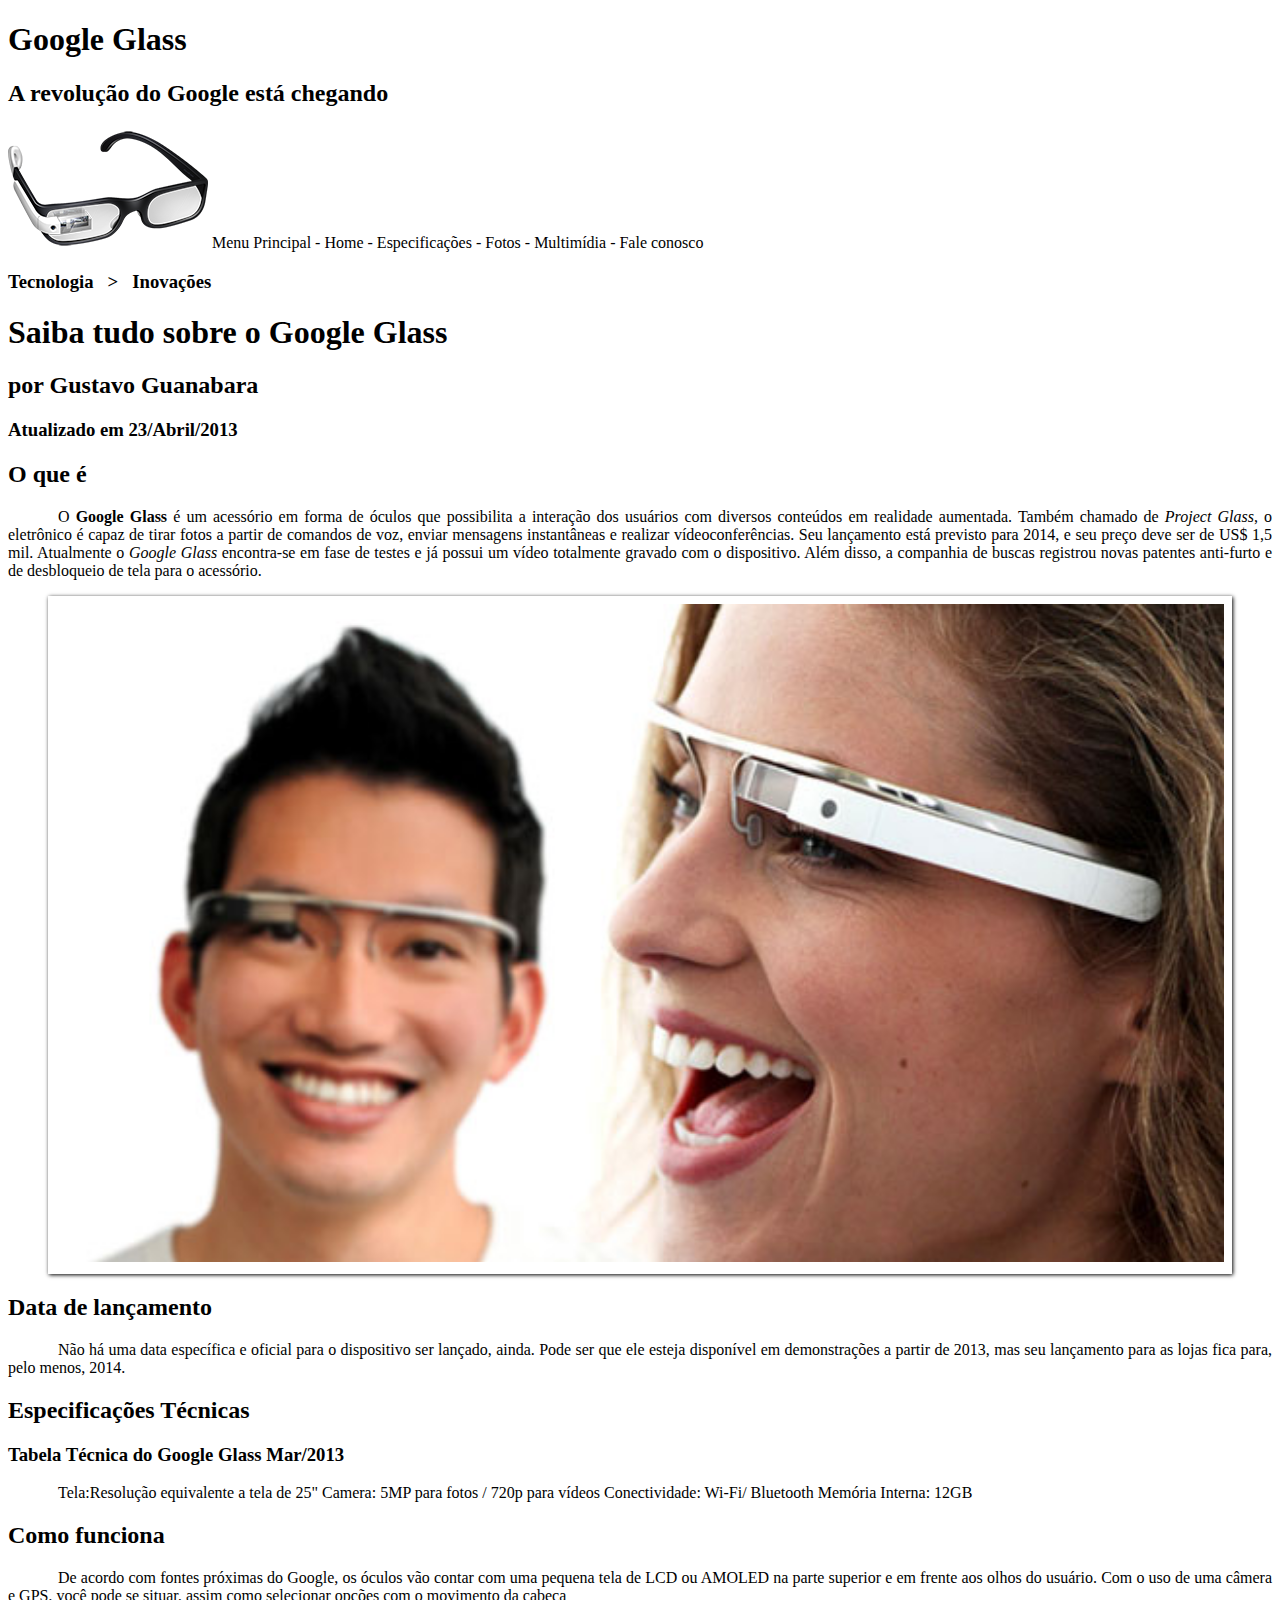
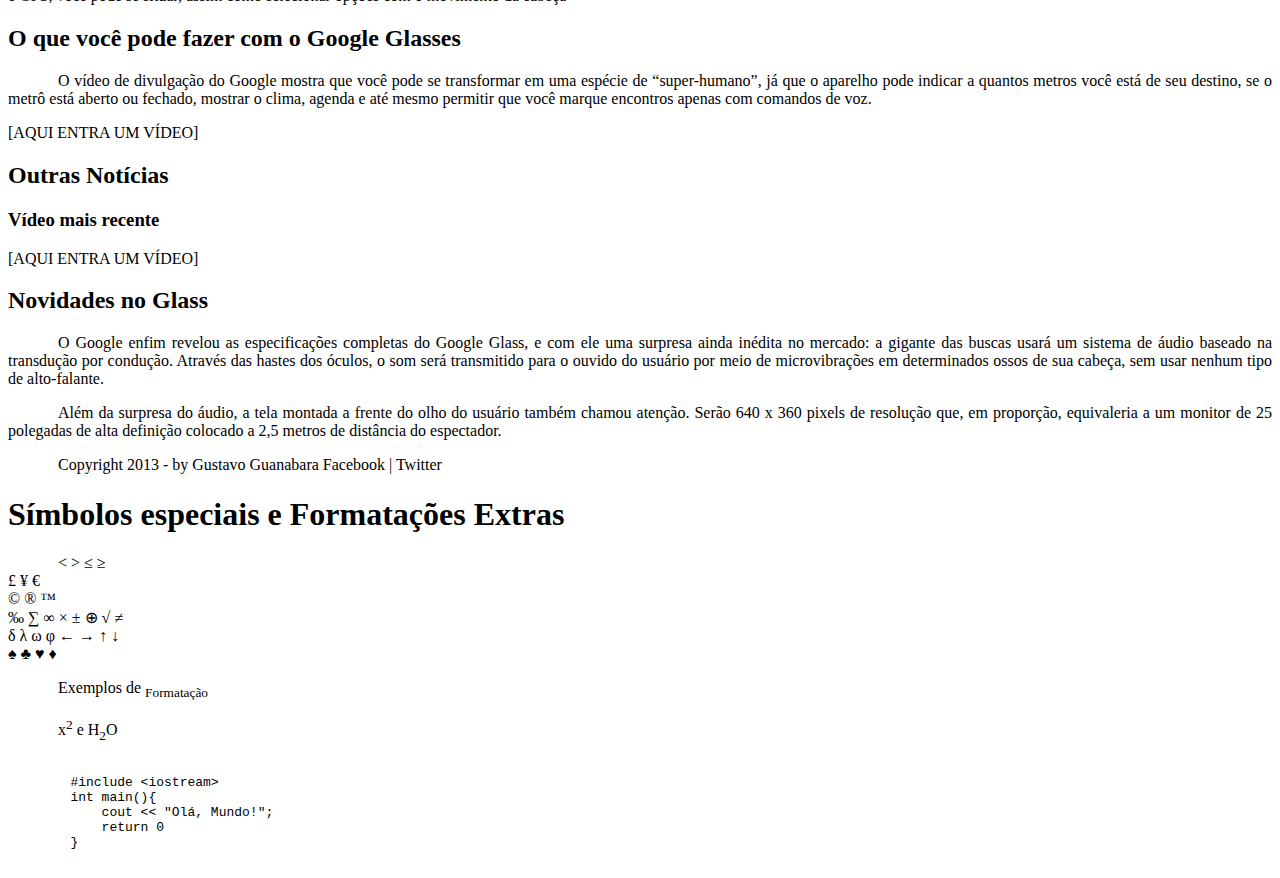
==== projeto-glass-html5/index.html @ 611cc212 "Incluindo alterações da aula 10" ====
<!DOCTYPE html>
<html lang="pt-br">
<head>
    <meta charset="UTF-8">
    <meta name="viewport" content="width=device-width, initial-scale=1.0">
    <title>Tudo Sobre Google Glass</title>

    <link rel="stylesheet" type="text/css" href="_css/estilo.css">

</head>
<body>

<div id="interface">
    
    <header id="cabecalho">

        <hgroup>
            <h1>Google Glass</h1> 
            <h2>A revolução do Google está chegando</h2>
        </hgroup>
    
        <img src="_imagens/glass-oculos-preto-peq.png" alt="">

        Menu Principal
        - Home
        - Especificações
        - Fotos
        - Multimídia
        - Fale conosco

    </header>

<hgroup>
    <h3>Tecnologia &nbsp; > &nbsp; Inovações</h3>
    <h1>Saiba tudo sobre o Google Glass</h1>
    <h2>por Gustavo Guanabara</h2>
    <h3>Atualizado em 23/Abril/2013</h3>
</hgroup>

<h2>O que é</h2>
<p>O <span style="font-weight: 900;">Google Glass</span> é um acessório em forma de óculos que possibilita a interação dos usuários com diversos conteúdos em realidade aumentada. Também chamado de <i>Project Glass</i>, o eletrônico é capaz de tirar fotos a partir de comandos de voz, enviar mensagens instantâneas e realizar vídeo&shy;con&shy;ferên&shy;cias. Seu lançamento está previsto para 2014, e seu preço deve ser de US$ 1,5 mil. Atualmente o <em>Google Glass</em> encontra-se em fase de testes e já possui um vídeo totalmente gravado com o dispositivo. Além disso, a companhia de buscas registrou novas patentes anti-furto e de desbloqueio de tela para o acessório.</p>

<figure class="foto-legenda">
    <img src="_imagens/glass-quadro-homem-mulher.jpg" alt="">
    <figcaption>
        <h3>Google Glass</h3>
        <p>Uma nova maneira de ver o mundo.</p>
    </figcaption>
</figure>



<h2>Data de lançamento</h2>
<p>Não há uma data específica e oficial para o dispositivo ser lançado, ainda. Pode ser que ele esteja disponível em demonstrações a partir de 2013, mas seu lançamento para as lojas fica para, pelo menos, 2014.</p>

<h2>Especificações Técnicas</h2>
<h3>Tabela Técnica do Google Glass Mar/2013</h3>

<p>Tela:Resolução equivalente a tela de 25"
    Camera: 5MP para fotos / 720p para vídeos
    Conectividade: Wi-Fi/ Bluetooth
    Memória Interna: 12GB</p>

<h2>Como funciona</h2>
<p>De acordo com fontes próximas do Google, os óculos vão contar com uma pequena tela de LCD ou AMOLED na parte superior e em frente aos olhos do usuário. Com o uso de uma câmera e GPS, você pode se situar, assim como selecionar opções com o movimento da cabeça</p>

<h2>O que você pode fazer com o Google Glasses</h2>
<p>O vídeo de divulgação do Google mostra que você pode se transformar em uma espécie de “super-<wbr/>humano”, já que o aparelho pode indicar a quantos metros você está de seu destino, se o metrô está aberto ou fechado, mostrar o clima, agenda e até mesmo permitir que você marque encontros apenas com comandos de voz.</p>

[AQUI ENTRA UM VÍDEO]

<h2>Outras Notícias</h2>
<h3>Vídeo mais recente</h3>

[AQUI ENTRA UM VÍDEO]

<h2>Novidades no Glass</h2>
<p>O Google enfim revelou as especificações completas do Google Glass, e com ele uma surpresa ainda inédita no mercado: a gigante das buscas usará um sistema de áudio baseado na transdução por condução. Através das hastes dos óculos, o som será transmitido para o ouvido do usuário por meio de microvibrações em determinados ossos de sua cabeça, sem usar nenhum tipo de alto-falante.</p>

<p>Além da surpresa do áudio, a tela montada a frente do olho do usuário também chamou atenção. Serão 640 x 360 pixels de resolução que, em proporção, equivaleria a um monitor de 25 polegadas de alta definição colocado a 2,5 metros de distância do espectador.</p>

<p>Copyright 2013 - by Gustavo Guanabara
Facebook | Twitter</p>
</div>
</body>
</html>


<h1>Símbolos especiais e Formatações Extras</h1>

<p>
    &lt;
    &gt;
    &le;
    &ge; <br>

    &pound;
    &yen;
    &euro; <br>

    &copy;
    &reg;
    &trade; <br>

    &permil;
    &sum;
    &infin;
    &times;
    &plusmn;
    &oplus;
    &radic;
    &ne; <br>

    &delta;
    &lambda;
    &omega;
    &phi;

    &larr;
    &rarr;
    &uarr;
    &darr; <br>

    &spades;
    &clubs;
    &hearts;
    &diams;

</p>

<p>Exemplos de <sub>Formatação</sub></p>
<p> x<sup>2</sup> e H<sub>2</sub>O</p>

<pre>
    <code>
        #include &lt;iostream&gt;
        int main(){
            cout << "Olá, Mundo!";
            return 0
        }
    </code>
</pre>
---- projeto-glass-html5/_css/estilo.css ----
@charset "UTF-8";

body{
    /*background-image: url(fundo.jpg);*/
    /*background-color: hsl(165, 81%, 93%, 1);*/
    color:rgba(0, 0, 0, 1);
}

p{
    text-align: justify;
    text-indent: 50px;
}

figure.foto-legenda{
    position: relative;
    border: 8px solid white;
    box-shadow: 1px 1px 4px black;
}

figure.foto-legenda img{
    width: 100%;
    height: 100%;
}

figure.foto-legenda figcaption{
    opacity: 0;
    position: absolute;
    top: 0px;
    background-color: rgba(0, 0, 0, 0.4);
    color: white;
    width: 100%;
    height: 100%;
    padding: 10px;
    box-sizing: border-box;
    transition: opacity 1s;
    font-size: x-large;
}

figure.foto-legenda:hover figcaption{
    opacity: 1;
}

/*Formatação de imagens com legendas*/
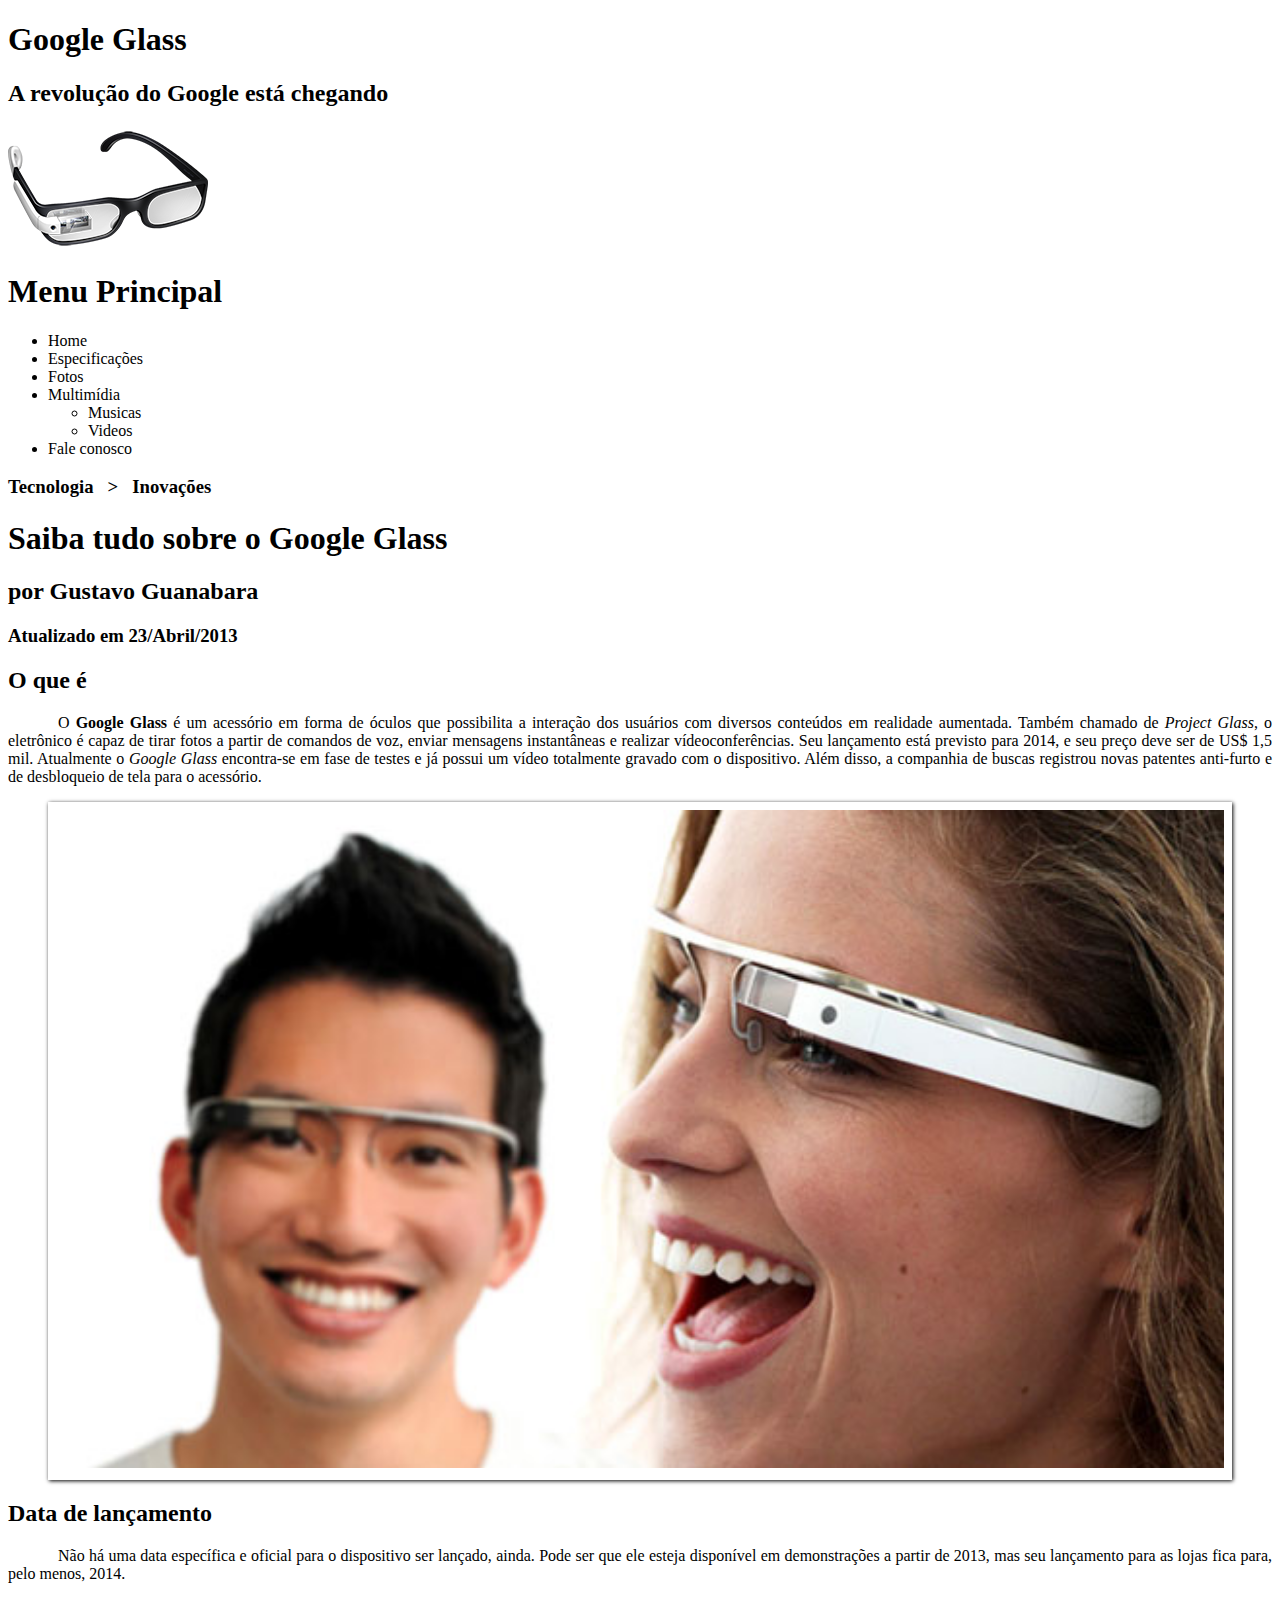
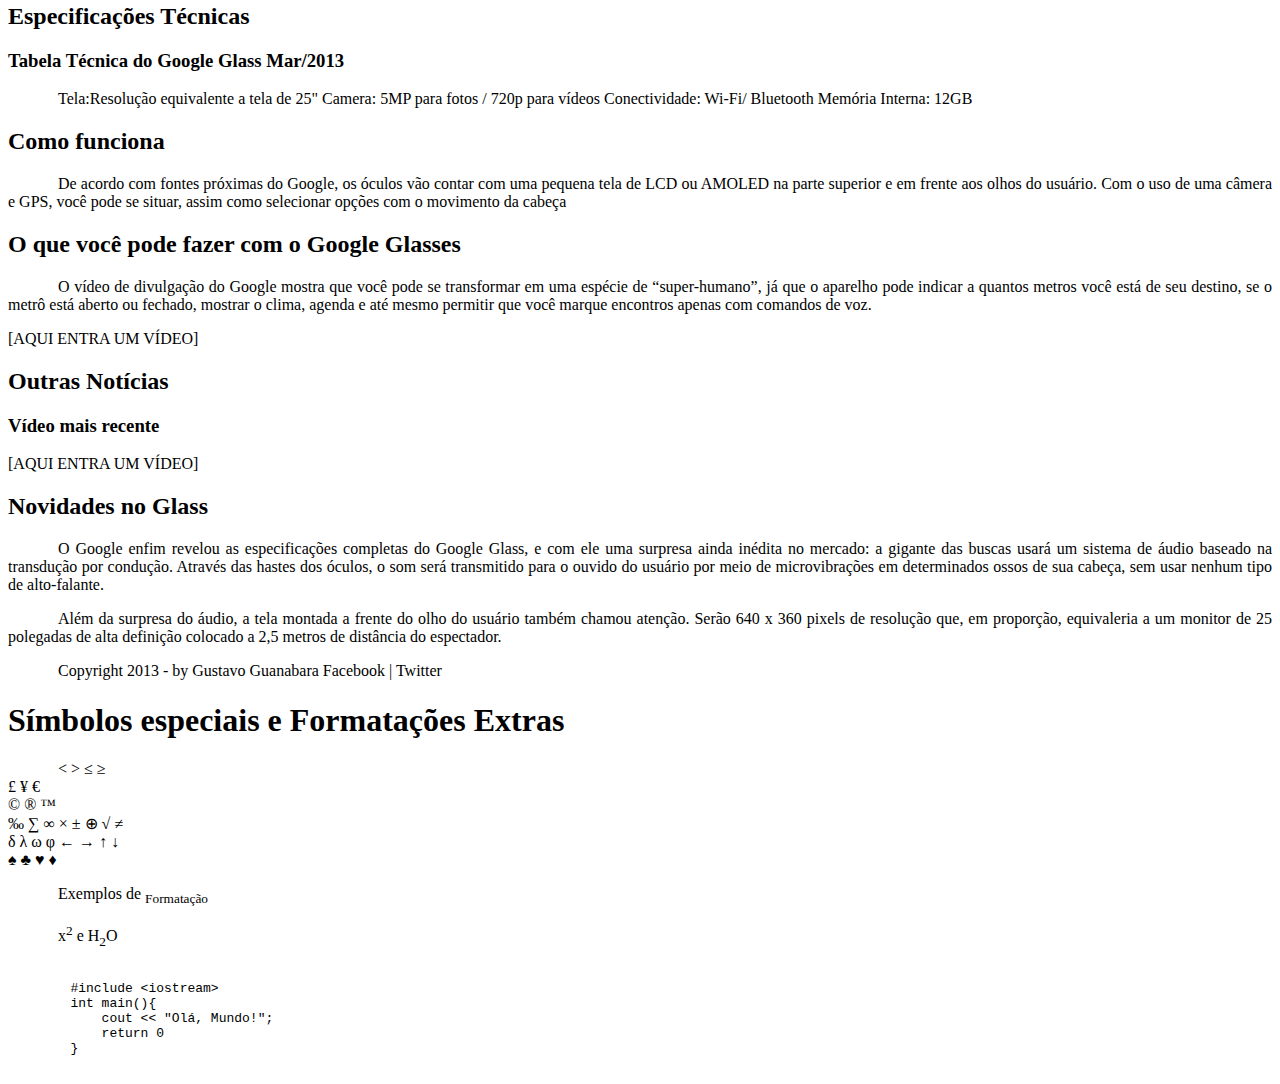
==== commit 77c017cc: "Incluindo alterações da aula 11" ====
--- a/projeto-glass-html5/index.html
+++ b/projeto-glass-html5/index.html
@@ -21,12 +21,23 @@
     
         <img src="_imagens/glass-oculos-preto-peq.png" alt="">
 
-        Menu Principal
-        - Home
-        - Especificações
-        - Fotos
-        - Multimídia
-        - Fale conosco
+
+        <nav>
+            <h1>Menu Principal</h1>
+            <ul type="disk">
+                <li>Home</li>
+                <li>Especificações</li>
+                <li>Fotos</li>
+                <li>Multimídia</li>
+                <ul>
+                    <li>Musicas</li>
+                    <li>Videos</li>
+                </ul>
+                <li>Fale conosco</li>
+            </ul>
+            
+        </nav>
+        
 
     </header>
 
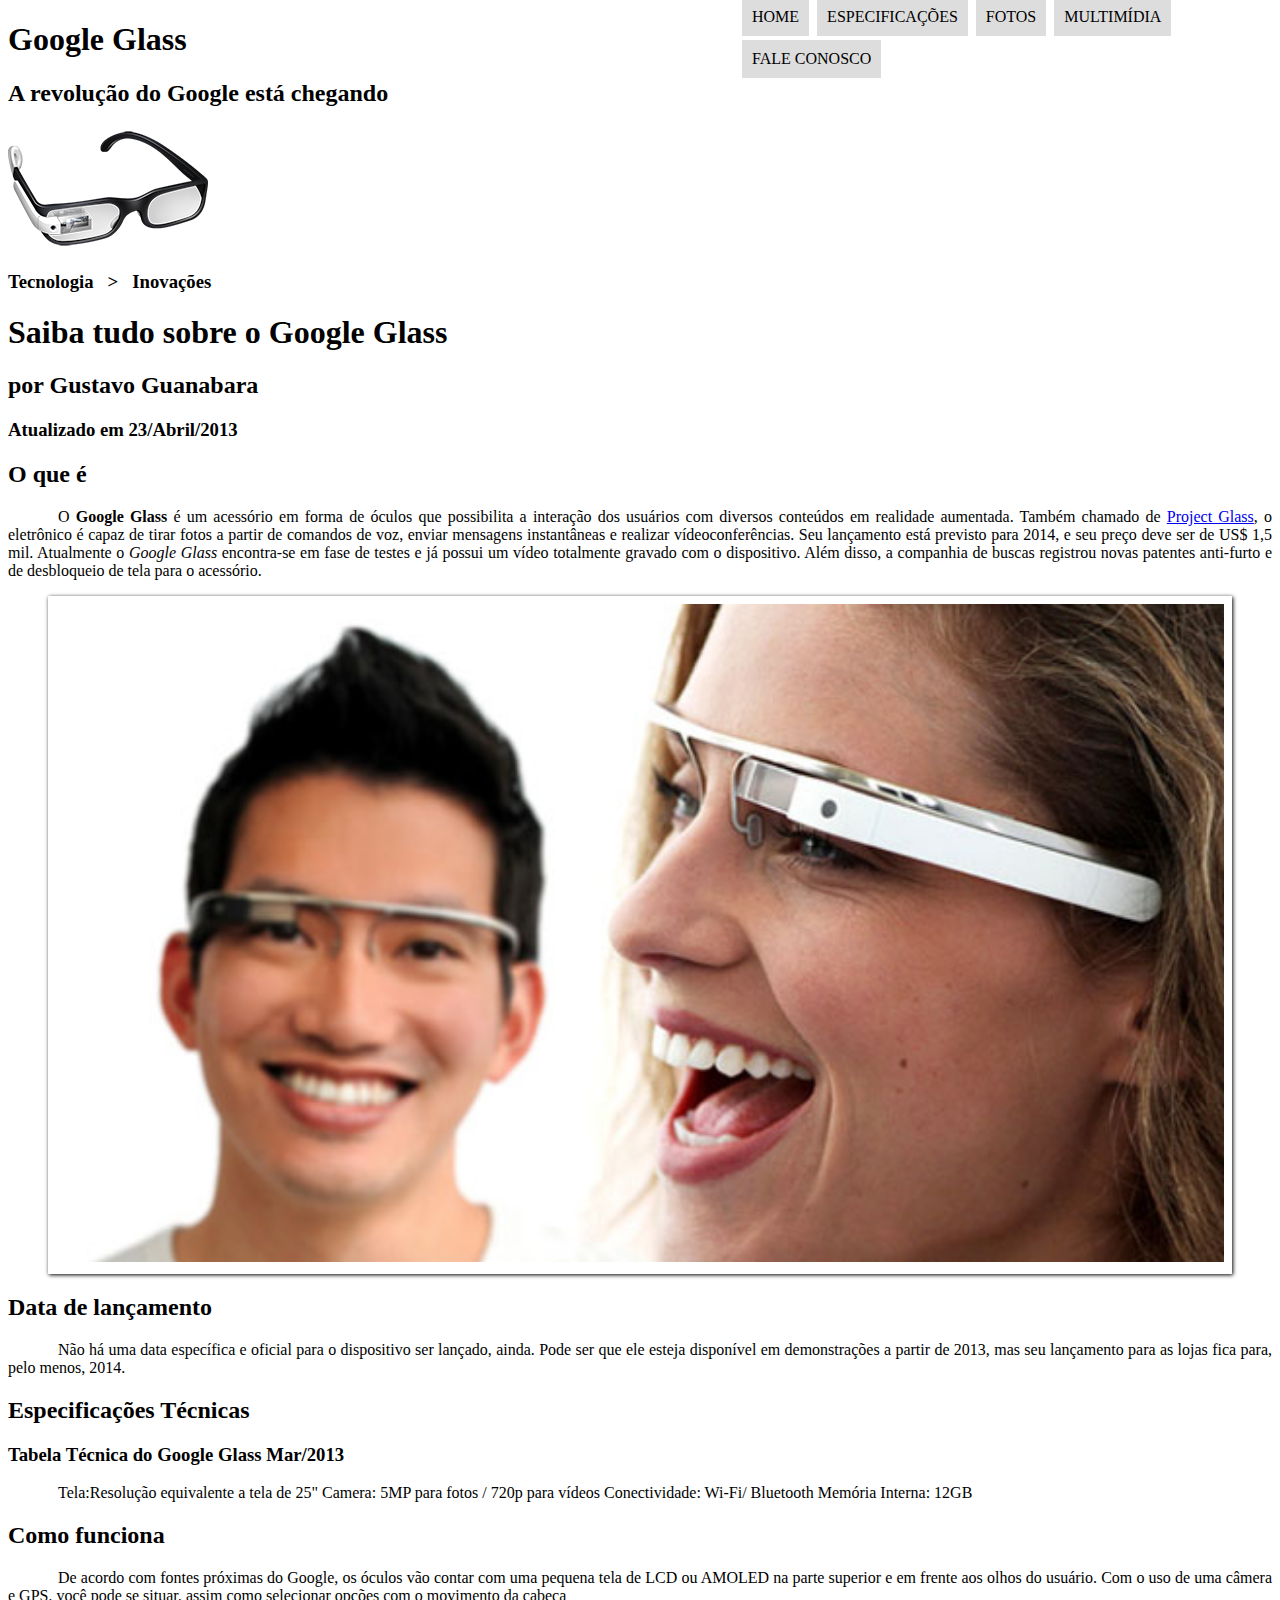
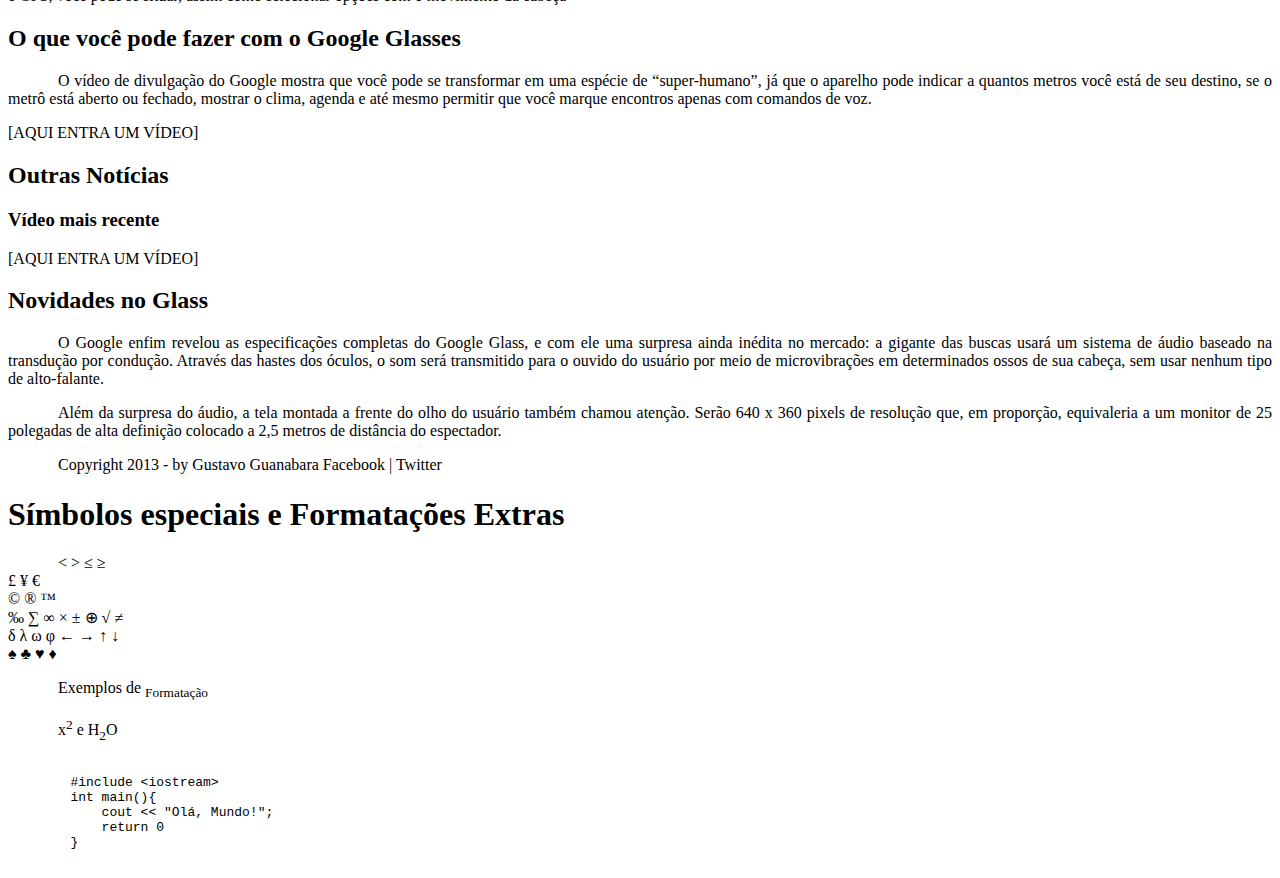
==== commit 2c5f165d: "Incluindo alterações da aula 12, 13 e 14." ====
--- a/projeto-glass-html5/index.html
+++ b/projeto-glass-html5/index.html
@@ -22,20 +22,15 @@
         <img src="_imagens/glass-oculos-preto-peq.png" alt="">
 
 
-        <nav>
+        <nav id="menu">
             <h1>Menu Principal</h1>
             <ul type="disk">
-                <li>Home</li>
-                <li>Especificações</li>
-                <li>Fotos</li>
-                <li>Multimídia</li>
-                <ul>
-                    <li>Musicas</li>
-                    <li>Videos</li>
-                </ul>
-                <li>Fale conosco</li>
+                <li><a href="index.html">Home</a></li>
+                <li><a href="specs.html">Especificações</a></li>
+                <li><a href="fotos.html">Fotos</a></li>
+                <li><a href="multimidia.html">Multimídia</a></li>
+                <li><a href="fale-conosco.html">Fale conosco</a></li>
             </ul>
-            
         </nav>
         
 
@@ -49,7 +44,7 @@
 </hgroup>
 
 <h2>O que é</h2>
-<p>O <span style="font-weight: 900;">Google Glass</span> é um acessório em forma de óculos que possibilita a interação dos usuários com diversos conteúdos em realidade aumentada. Também chamado de <i>Project Glass</i>, o eletrônico é capaz de tirar fotos a partir de comandos de voz, enviar mensagens instantâneas e realizar vídeo&shy;con&shy;ferên&shy;cias. Seu lançamento está previsto para 2014, e seu preço deve ser de US$ 1,5 mil. Atualmente o <em>Google Glass</em> encontra-se em fase de testes e já possui um vídeo totalmente gravado com o dispositivo. Além disso, a companhia de buscas registrou novas patentes anti-furto e de desbloqueio de tela para o acessório.</p>
+<p>O <span style="font-weight: 900;">Google Glass</span> é um acessório em forma de óculos que possibilita a interação dos usuários com diversos conteúdos em realidade aumentada. Também chamado de <a href="https://www.google.com/glass/start/" target="_blank">Project Glass</a>, o eletrônico é capaz de tirar fotos a partir de comandos de voz, enviar mensagens instantâneas e realizar vídeo&shy;con&shy;ferên&shy;cias. Seu lançamento está previsto para 2014, e seu preço deve ser de US$ 1,5 mil. Atualmente o <em>Google Glass</em> encontra-se em fase de testes e já possui um vídeo totalmente gravado com o dispositivo. Além disso, a companhia de buscas registrou novas patentes anti-furto e de desbloqueio de tela para o acessório.</p>
 
 <figure class="foto-legenda">
     <img src="_imagens/glass-quadro-homem-mulher.jpg" alt="">
--- a/projeto-glass-html5/_css/estilo.css
+++ b/projeto-glass-html5/_css/estilo.css
@@ -10,6 +10,8 @@
     text-align: justify;
     text-indent: 50px;
 }
+
+/*Formatação de imagens com legendas*/
 
 figure.foto-legenda{
     position: relative;
@@ -40,4 +42,41 @@
     opacity: 1;
 }
 
-/*Formatação de imagens com legendas*/+/*Formatação Menu*/
+
+nav#menu{
+    display: block;
+}
+
+nav#menu ul{
+    list-style: none;
+    text-transform: uppercase;
+    position: absolute;
+    top: -20px;
+    left: 700px;
+}
+
+nav#menu li{
+    display: inline-block;
+    background-color: #dddddd;
+    padding: 10px;
+    margin: 2px;
+    transition: background-color 1s;
+}
+
+nav#menu li:hover{
+    background-color: #606060;
+}
+
+nav#menu h1{
+    display: none;
+}
+
+nav#menu a{
+    color: #000000;
+    text-decoration: none;
+}
+
+nav#menu a:hover{
+    color: white;
+}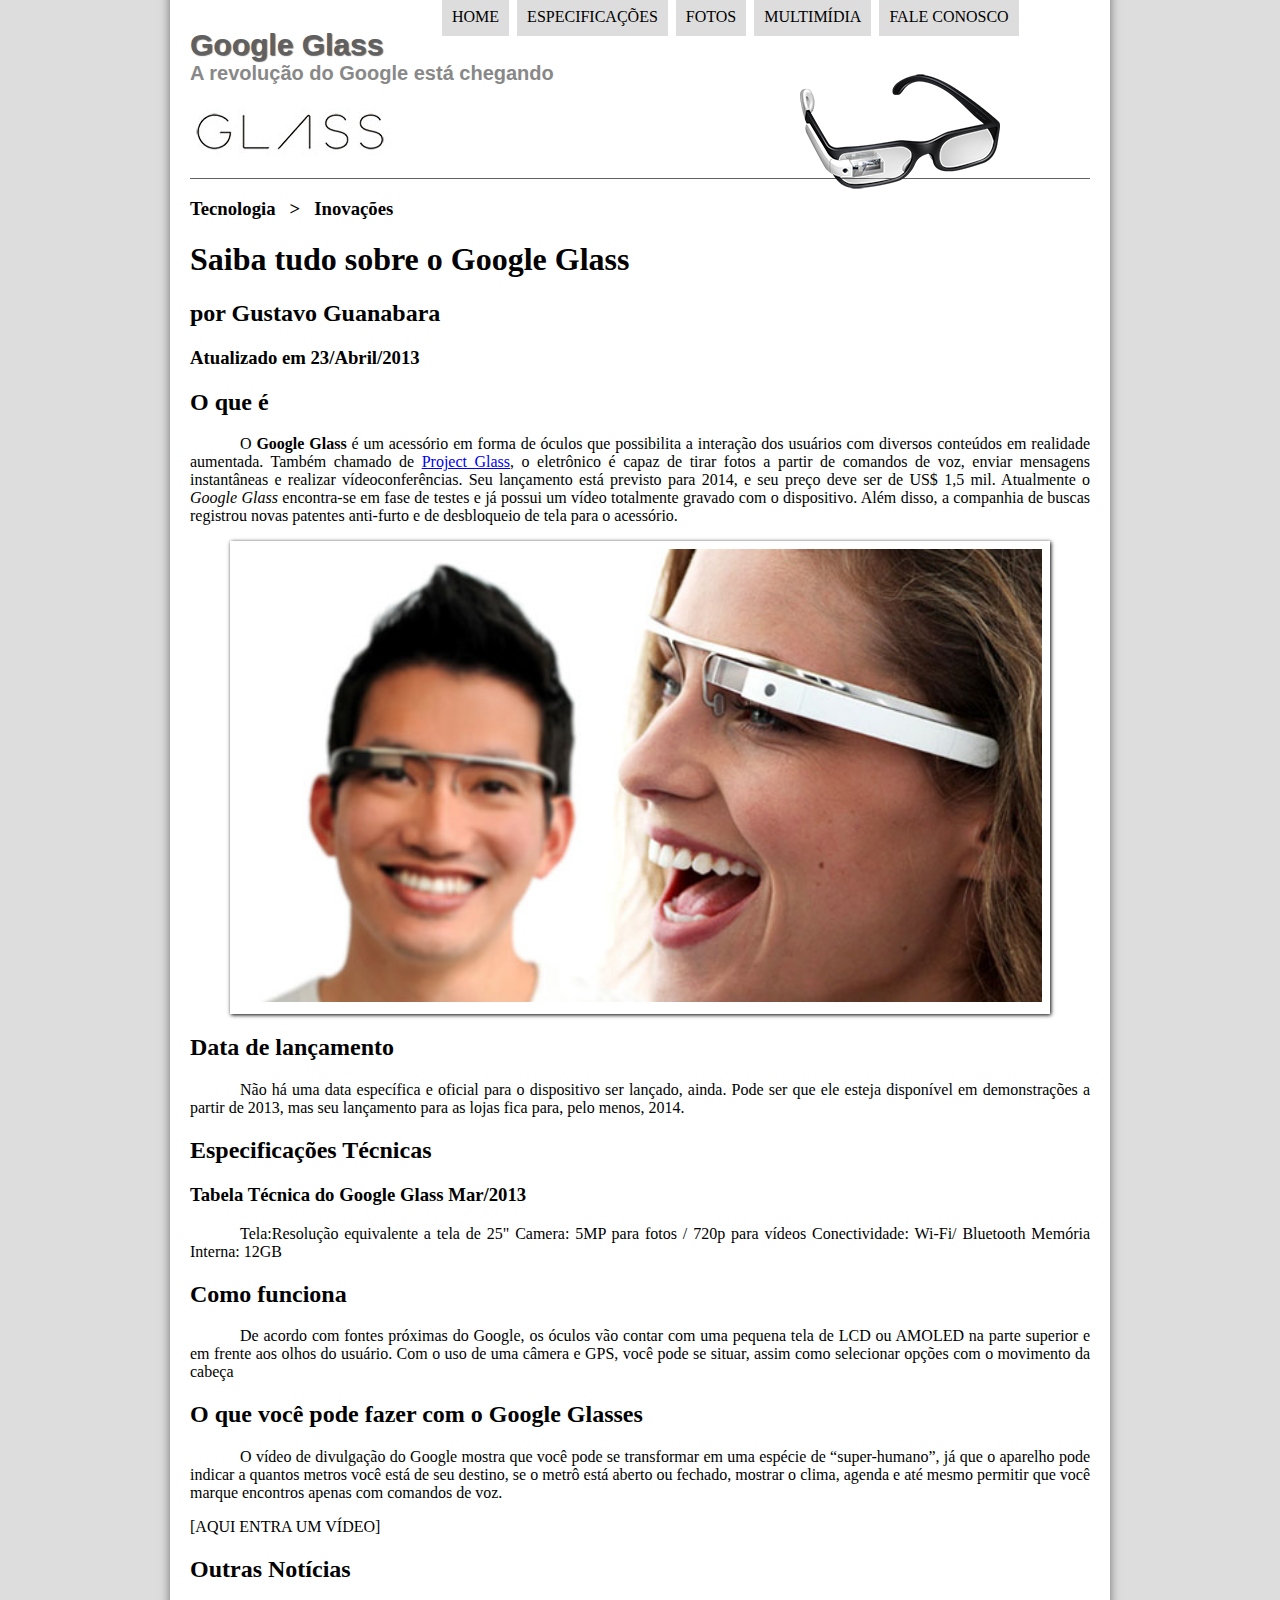
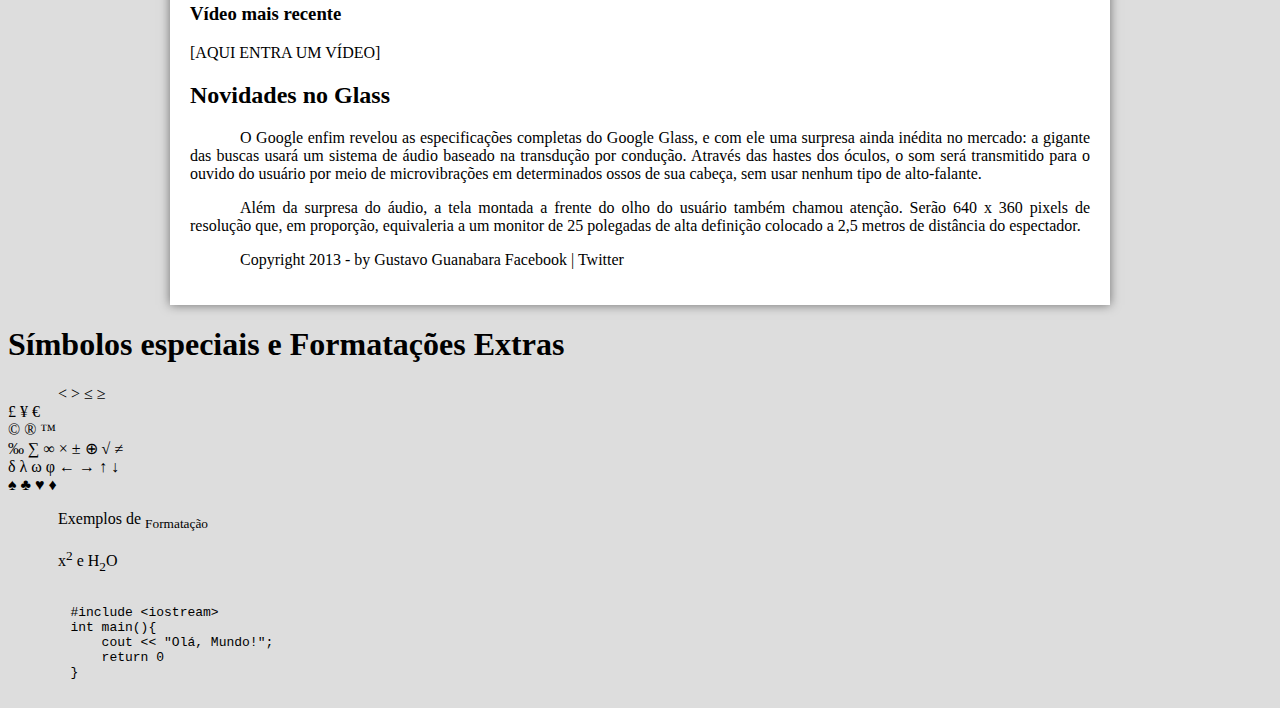
==== commit 40874e22: "Incluindo alterações das aulas 15 e 16" ====
--- a/projeto-glass-html5/index.html
+++ b/projeto-glass-html5/index.html
@@ -19,7 +19,7 @@
             <h2>A revolução do Google está chegando</h2>
         </hgroup>
     
-        <img src="_imagens/glass-oculos-preto-peq.png" alt="">
+        <img id="icone" src="_imagens/glass-oculos-preto-peq.png" alt="">
 
 
         <nav id="menu">
--- a/projeto-glass-html5/_css/estilo.css
+++ b/projeto-glass-html5/_css/estilo.css
@@ -3,12 +3,50 @@
 body{
     /*background-image: url(fundo.jpg);*/
     /*background-color: hsl(165, 81%, 93%, 1);*/
+    background-color: #dddddd;
     color:rgba(0, 0, 0, 1);
+}
+
+div#interface{
+    width: 900px;
+    background-color: white;
+    margin: -20px auto 0px auto;
+    box-shadow: 0px 0px 10px rgba(0, 0, 0, 0.5);
+    padding: 20px;
 }
 
 p{
     text-align: justify;
     text-indent: 50px;
+}
+
+header#cabecalho img#icone{
+    position: absolute;
+    left: 800px;
+    top: 70px;
+}
+
+header#cabecalho{
+    border-bottom: 1px #606060 solid;
+    height: 150px;
+    background: url("../_imagens/glass-logo-peq.jpg") no-repeat 0px 80px;    
+}
+
+header#cabecalho h1{
+    font-family: Arial, sans-serif;
+    font-size: 30px;
+    color: #606060;
+    text-shadow: 1px 1px 1px rgba(0, 0, 0, 0.6);
+    padding: 0px;
+    margin-bottom: 0px;
+}
+
+header#cabecalho h2{
+    font-family: Arial, sans-serif;
+    color: #888888;
+    font-size: 15pt;
+    padding: 0px;
+    margin-top: 0px;
 }
 
 /*Formatação de imagens com legendas*/
@@ -53,7 +91,7 @@
     text-transform: uppercase;
     position: absolute;
     top: -20px;
-    left: 700px;
+    left: 400px;
 }
 
 nav#menu li{
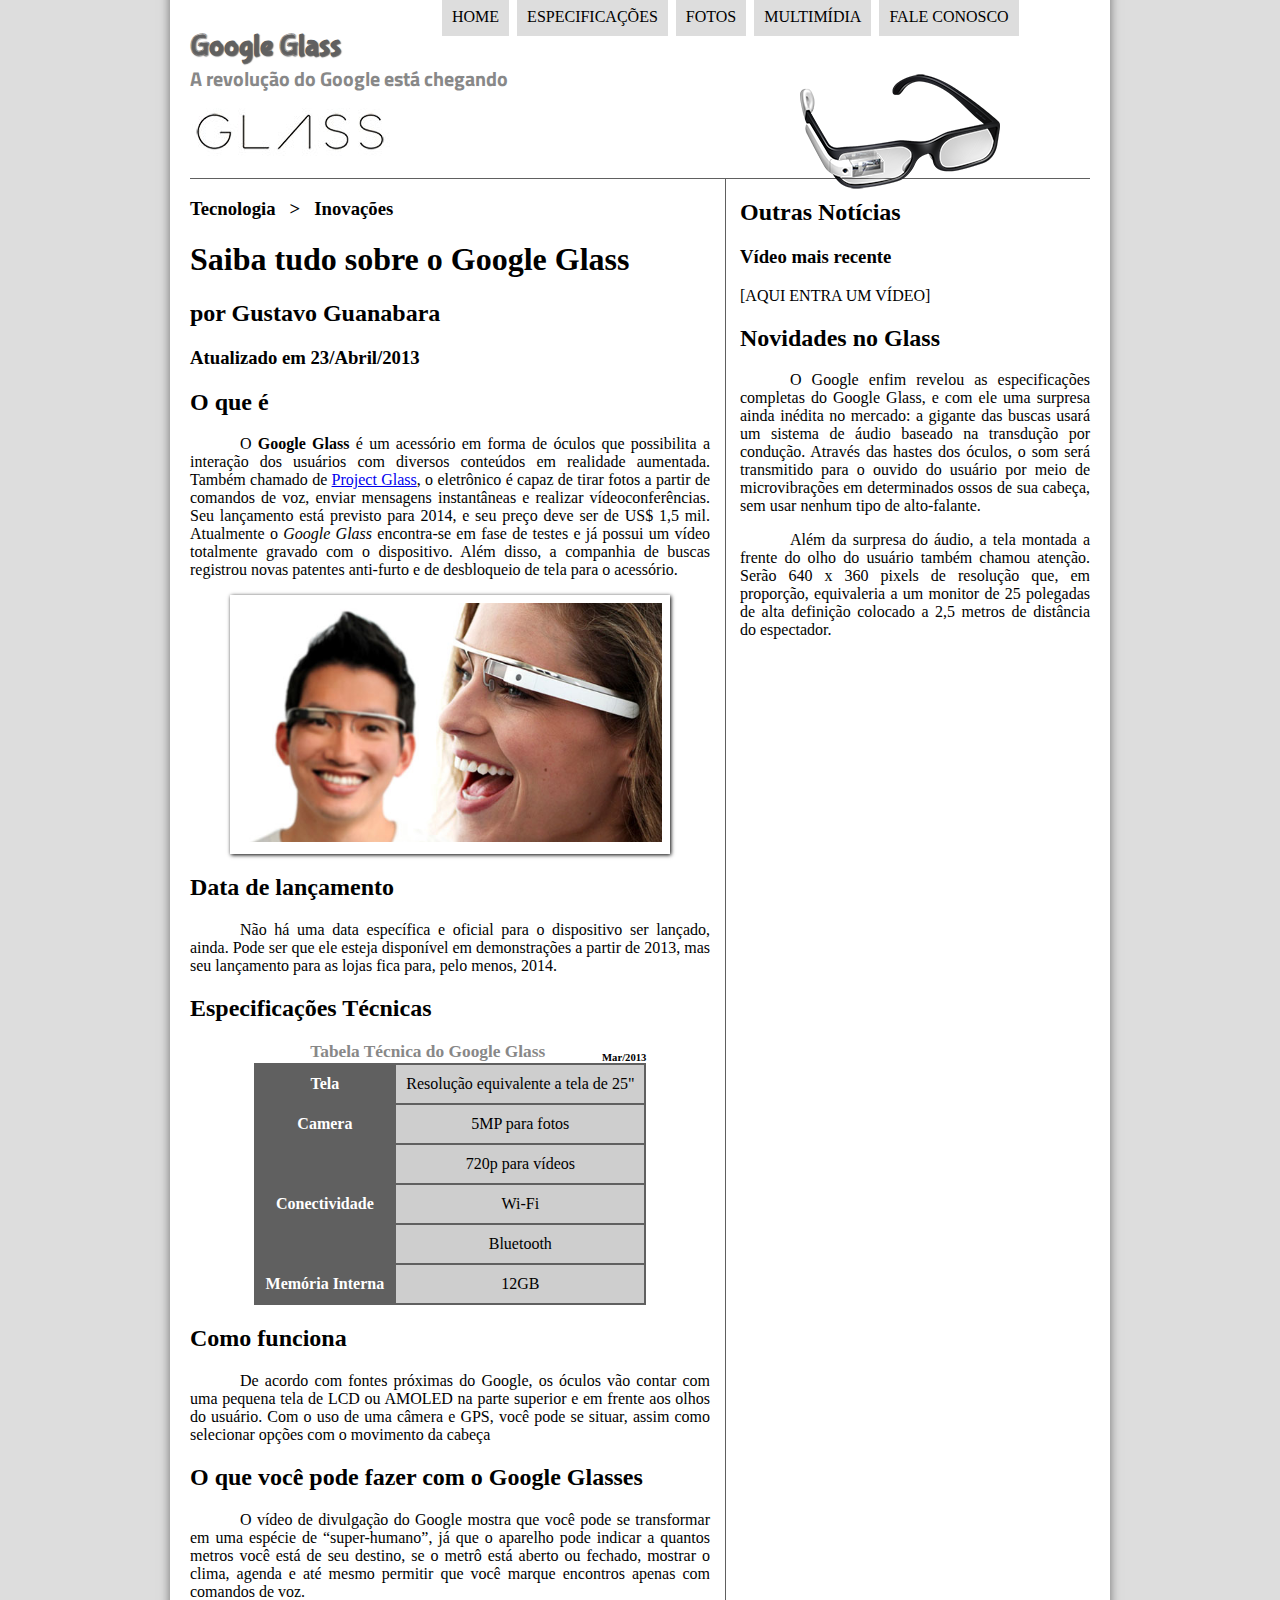
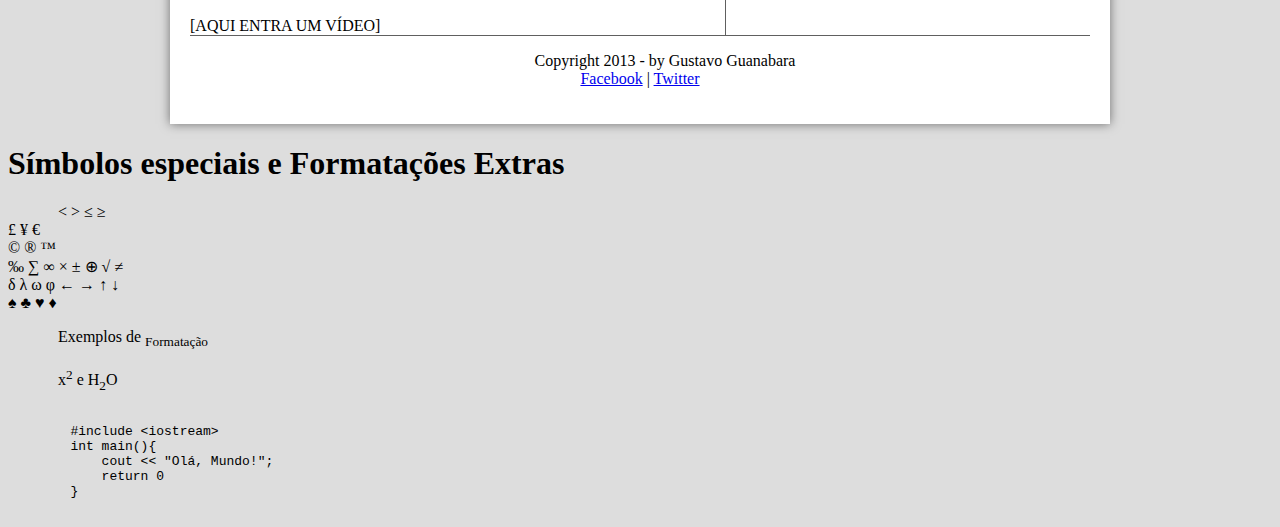
==== commit a549ceaf: "Incluindo alterações da aulas 18, 19 e 20" ====
--- a/projeto-glass-html5/index.html
+++ b/projeto-glass-html5/index.html
@@ -36,57 +36,95 @@
 
     </header>
 
-<hgroup>
-    <h3>Tecnologia &nbsp; > &nbsp; Inovações</h3>
-    <h1>Saiba tudo sobre o Google Glass</h1>
-    <h2>por Gustavo Guanabara</h2>
-    <h3>Atualizado em 23/Abril/2013</h3>
-</hgroup>
+<section id="corpo">
 
-<h2>O que é</h2>
-<p>O <span style="font-weight: 900;">Google Glass</span> é um acessório em forma de óculos que possibilita a interação dos usuários com diversos conteúdos em realidade aumentada. Também chamado de <a href="https://www.google.com/glass/start/" target="_blank">Project Glass</a>, o eletrônico é capaz de tirar fotos a partir de comandos de voz, enviar mensagens instantâneas e realizar vídeo&shy;con&shy;ferên&shy;cias. Seu lançamento está previsto para 2014, e seu preço deve ser de US$ 1,5 mil. Atualmente o <em>Google Glass</em> encontra-se em fase de testes e já possui um vídeo totalmente gravado com o dispositivo. Além disso, a companhia de buscas registrou novas patentes anti-furto e de desbloqueio de tela para o acessório.</p>
-
-<figure class="foto-legenda">
-    <img src="_imagens/glass-quadro-homem-mulher.jpg" alt="">
-    <figcaption>
-        <h3>Google Glass</h3>
-        <p>Uma nova maneira de ver o mundo.</p>
-    </figcaption>
-</figure>
+    <hgroup>
+        <h3>Tecnologia &nbsp; > &nbsp; Inovações</h3>
+        <h1>Saiba tudo sobre o Google Glass</h1>
+        <h2>por Gustavo Guanabara</h2>
+        <h3>Atualizado em 23/Abril/2013</h3>
+    </hgroup>
+    
+    <h2>O que é</h2>
+    <p>O <span style="font-weight: 900;">Google Glass</span> é um acessório em forma de óculos que possibilita a interação dos usuários com diversos conteúdos em realidade aumentada. Também chamado de <a href="https://www.google.com/glass/start/" target="_blank">Project Glass</a>, o eletrônico é capaz de tirar fotos a partir de comandos de voz, enviar mensagens instantâneas e realizar vídeo&shy;con&shy;ferên&shy;cias. Seu lançamento está previsto para 2014, e seu preço deve ser de US$ 1,5 mil. Atualmente o <em>Google Glass</em> encontra-se em fase de testes e já possui um vídeo totalmente gravado com o dispositivo. Além disso, a companhia de buscas registrou novas patentes anti-furto e de desbloqueio de tela para o acessório.</p>
+    
+    <figure class="foto-legenda">
+        <img src="_imagens/glass-quadro-homem-mulher.jpg" alt="">
+        <figcaption>
+            <h3>Google Glass</h3>
+            <p>Uma nova maneira de ver o mundo.</p>
+        </figcaption>
+    </figure>
+    
+    
+    
+    <h2>Data de lançamento</h2>
+    <p>Não há uma data específica e oficial para o dispositivo ser lançado, ainda. Pode ser que ele esteja disponível em demonstrações a partir de 2013, mas seu lançamento para as lojas fica para, pelo menos, 2014.</p>
+    
+    <h2>Especificações Técnicas</h2>
 
 
+    <table id="tabelaspec">
+        <caption>Tabela Técnica do Google Glass <span>Mar/2013</span></caption>
 
-<h2>Data de lançamento</h2>
-<p>Não há uma data específica e oficial para o dispositivo ser lançado, ainda. Pode ser que ele esteja disponível em demonstrações a partir de 2013, mas seu lançamento para as lojas fica para, pelo menos, 2014.</p>
+        <tr>
+            <td class="ce">Tela</td>
+            <td class="cd">Resolução equivalente a tela de 25"</td>
+        </tr>
+        <tr>
+            <td rowspan="2" class="ce">Camera</td>
+            <td class="cd">5MP para fotos</td>
+        </tr>
+        <tr>
+            <td class="cd">720p para vídeos</td>
+        </tr>
+        <tr>
+            <td rowspan="2" class="ce">Conectividade</td>
+            <td class="cd"> Wi-Fi</td>
+        </tr>
+        <tr>
+            <td class="cd">Bluetooth</td>
+        </tr>
+        <tr>
+            <td class="ce">Memória Interna</td>
+            <td class="cd">12GB</td>
+        </tr>
+        
+    </table>
+    
+    <h2>Como funciona</h2>
+    <p>De acordo com fontes próximas do Google, os óculos vão contar com uma pequena tela de LCD ou AMOLED na parte superior e em frente aos olhos do usuário. Com o uso de uma câmera e GPS, você pode se situar, assim como selecionar opções com o movimento da cabeça</p>
+    
+    <h2>O que você pode fazer com o Google Glasses</h2>
+    <p>O vídeo de divulgação do Google mostra que você pode se transformar em uma espécie de “super-<wbr/>humano”, já que o aparelho pode indicar a quantos metros você está de seu destino, se o metrô está aberto ou fechado, mostrar o clima, agenda e até mesmo permitir que você marque encontros apenas com comandos de voz.</p>
+    
+    [AQUI ENTRA UM VÍDEO]
 
-<h2>Especificações Técnicas</h2>
-<h3>Tabela Técnica do Google Glass Mar/2013</h3>
+</section>
 
-<p>Tela:Resolução equivalente a tela de 25"
-    Camera: 5MP para fotos / 720p para vídeos
-    Conectividade: Wi-Fi/ Bluetooth
-    Memória Interna: 12GB</p>
+<aside id="lateral">
 
-<h2>Como funciona</h2>
-<p>De acordo com fontes próximas do Google, os óculos vão contar com uma pequena tela de LCD ou AMOLED na parte superior e em frente aos olhos do usuário. Com o uso de uma câmera e GPS, você pode se situar, assim como selecionar opções com o movimento da cabeça</p>
+    <h2>Outras Notícias</h2>
+    <h3>Vídeo mais recente</h3>
 
-<h2>O que você pode fazer com o Google Glasses</h2>
-<p>O vídeo de divulgação do Google mostra que você pode se transformar em uma espécie de “super-<wbr/>humano”, já que o aparelho pode indicar a quantos metros você está de seu destino, se o metrô está aberto ou fechado, mostrar o clima, agenda e até mesmo permitir que você marque encontros apenas com comandos de voz.</p>
+    [AQUI ENTRA UM VÍDEO]
 
-[AQUI ENTRA UM VÍDEO]
+    <h2>Novidades no Glass</h2>
+    <p>O Google enfim revelou as especificações completas do Google Glass, e com ele uma surpresa ainda inédita no mercado: a gigante das buscas usará um sistema de áudio baseado na transdução por condução. Através das hastes dos óculos, o som será transmitido para o ouvido do usuário por meio de microvibrações em determinados ossos de sua cabeça, sem usar nenhum tipo de alto-falante.</p>
 
-<h2>Outras Notícias</h2>
-<h3>Vídeo mais recente</h3>
+    <p>Além da surpresa do áudio, a tela montada a frente do olho do usuário também chamou atenção. Serão 640 x 360 pixels de resolução que, em proporção, equivaleria a um monitor de 25 polegadas de alta definição colocado a 2,5 metros de distância do espectador.</p>
 
-[AQUI ENTRA UM VÍDEO]
 
-<h2>Novidades no Glass</h2>
-<p>O Google enfim revelou as especificações completas do Google Glass, e com ele uma surpresa ainda inédita no mercado: a gigante das buscas usará um sistema de áudio baseado na transdução por condução. Através das hastes dos óculos, o som será transmitido para o ouvido do usuário por meio de microvibrações em determinados ossos de sua cabeça, sem usar nenhum tipo de alto-falante.</p>
+</aside>
 
-<p>Além da surpresa do áudio, a tela montada a frente do olho do usuário também chamou atenção. Serão 640 x 360 pixels de resolução que, em proporção, equivaleria a um monitor de 25 polegadas de alta definição colocado a 2,5 metros de distância do espectador.</p>
+<footer id="rodape">
 
-<p>Copyright 2013 - by Gustavo Guanabara
-Facebook | Twitter</p>
+    <p>Copyright 2013 - by Gustavo Guanabara <br>
+        <a href="http://facebook.com/cursoemvideo" target="blank">Facebook</a> 
+        | <a href="http://Twitter.com/cursoemvideo" target="blank">Twitter</a></p>
+
+</footer>
+
 </div>
 </body>
 </html>
--- a/projeto-glass-html5/_css/estilo.css
+++ b/projeto-glass-html5/_css/estilo.css
@@ -1,4 +1,9 @@
 @charset "UTF-8";
+@import url('https://fonts.googleapis.com/css2?family=Titillium+Web&display=swap');
+@font-face{
+    font-family: 'FonteLogo';
+    src: url("../_fonts/bubblegum-sans-regular.otf");
+}
 
 body{
     /*background-image: url(fundo.jpg);*/
@@ -33,7 +38,7 @@
 }
 
 header#cabecalho h1{
-    font-family: Arial, sans-serif;
+    font-family: 'FonteLogo', sans-serif;
     font-size: 30px;
     color: #606060;
     text-shadow: 1px 1px 1px rgba(0, 0, 0, 0.6);
@@ -42,7 +47,7 @@
 }
 
 header#cabecalho h2{
-    font-family: Arial, sans-serif;
+    font-family: 'Titillium Web', sans-serif;
     color: #888888;
     font-size: 15pt;
     padding: 0px;
@@ -117,4 +122,67 @@
 
 nav#menu a:hover{
     color: white;
-}+}
+
+section#corpo{
+    display: block;
+    width: 520px;
+    float: left;
+    border-right: 1px solid #606060;
+    padding-right: 15px;
+}
+
+table#tabelaspec{
+    border: 1px solid #606060;
+    border-spacing: 0px;
+    margin-left: auto;
+    margin-right: auto;
+}
+
+table#tabelaspec td{
+    border: 1px solid #606060;
+    padding: 10px;
+    text-align: center;
+    vertical-align: middle;
+}
+
+table#tabelaspec td.ce{
+    color: #ffffff;
+    background-color: #606060;
+    vertical-align: top;
+    font-weight: bold;
+}
+
+table#tabelaspec td.cd{
+    background-color: #cecece;
+}
+
+table#tabelaspec caption{
+    color: #888888;
+    font-size: 13pt;
+    font-weight: bold;
+}
+
+table#tabelaspec caption span{
+    display: block;
+    float: right;
+    color: #000000;
+    font-size: 8pt;
+    margin-top: 10px;
+}
+
+aside#lateral{
+    display: block;
+    width: 350px;
+    float: right;
+}
+
+footer#rodape{
+    clear: both;
+    border-top: 1px solid #606060;
+}
+
+footer#rodape p{
+    text-align: center;
+}
+
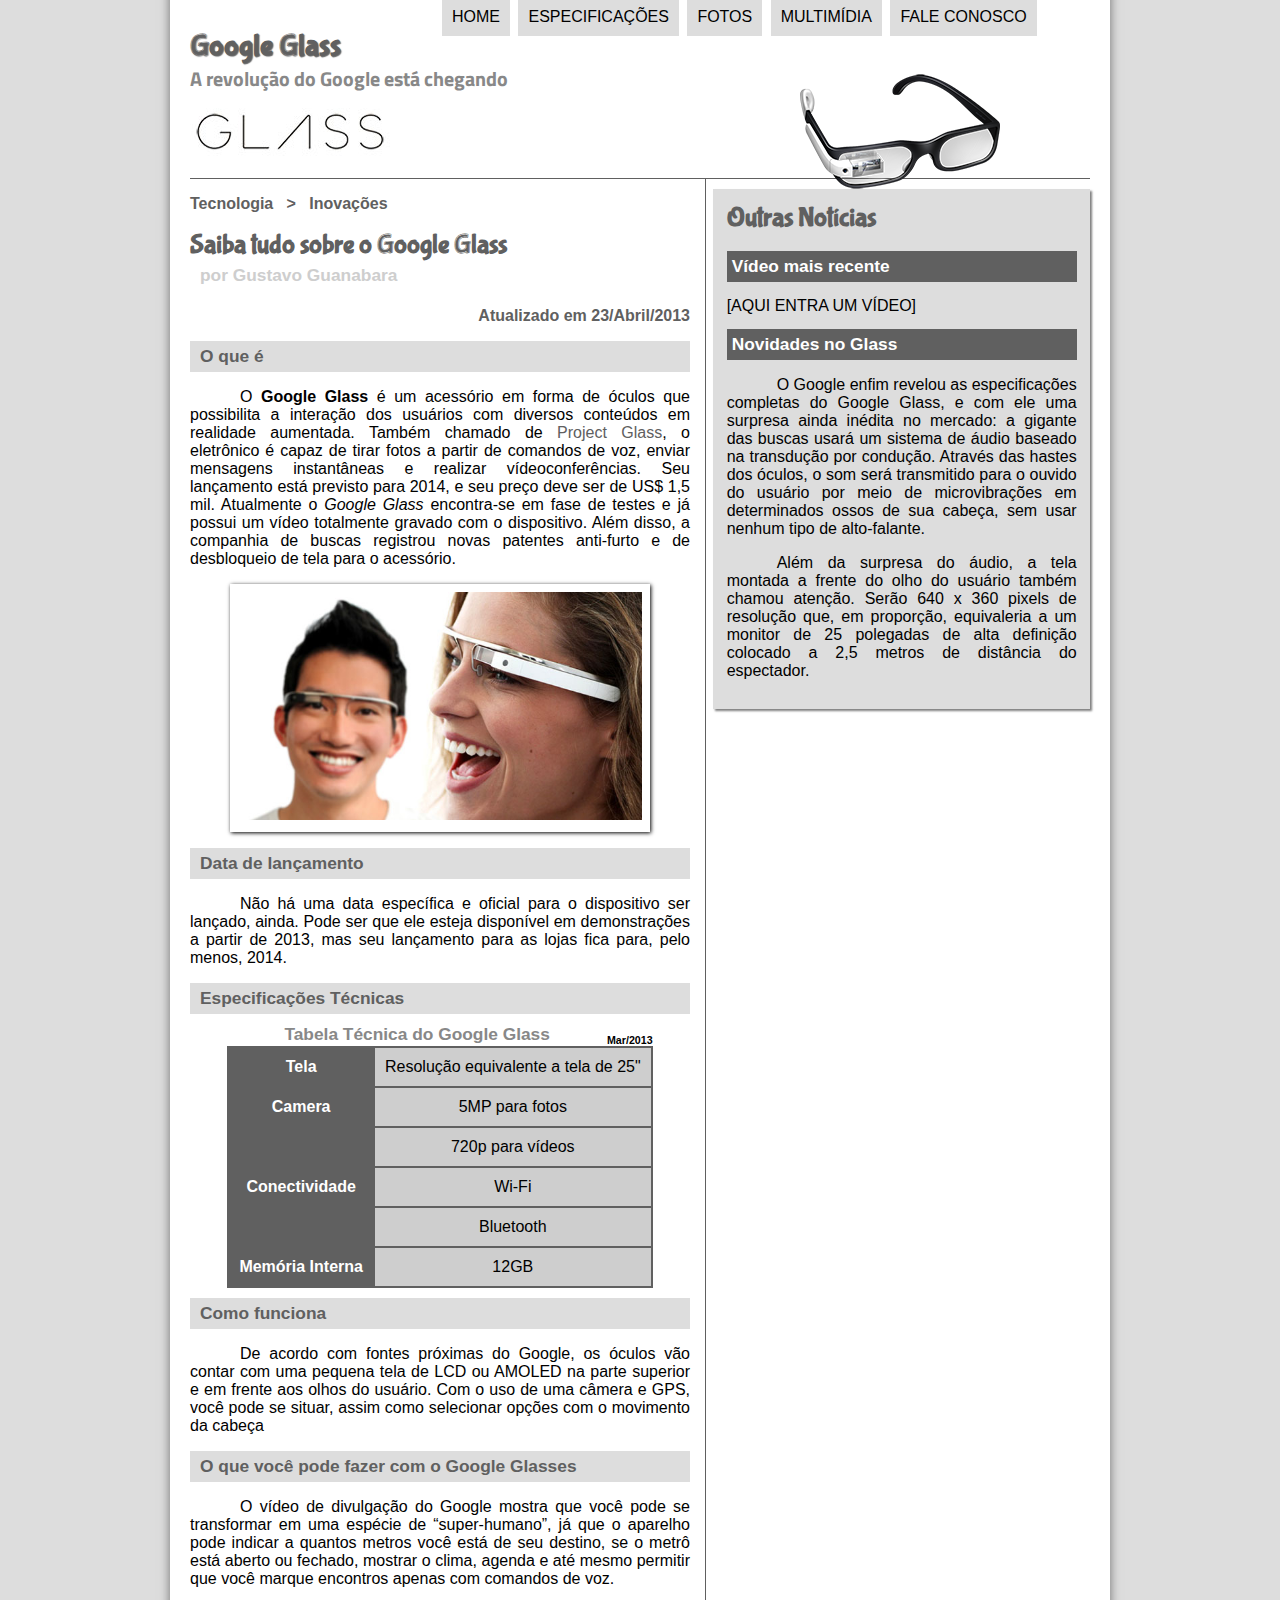
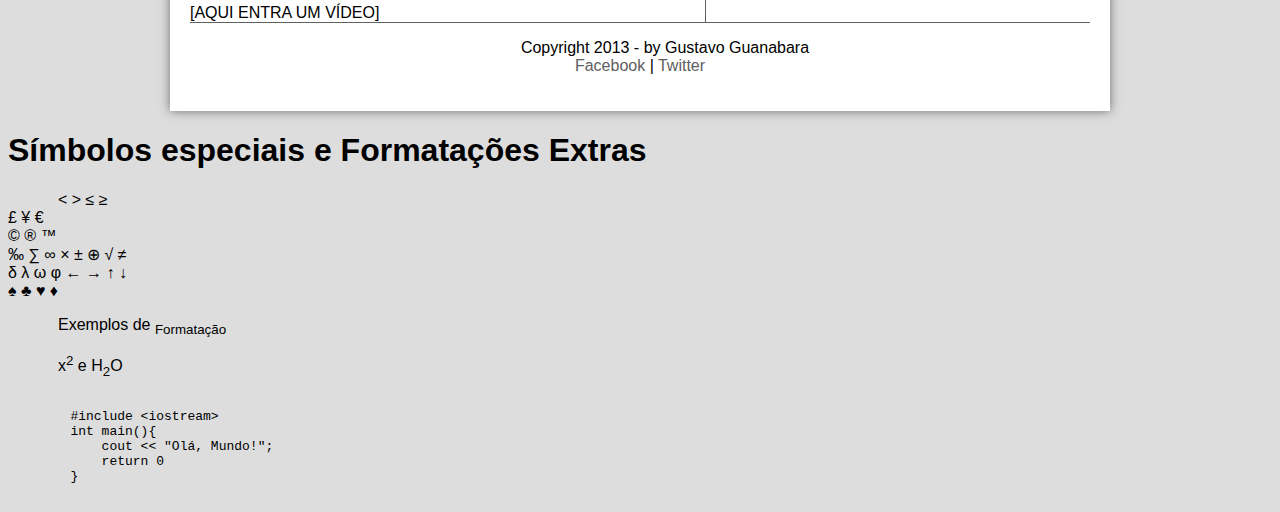
==== commit 9e2cf284: "Incluindo alterações da aula 21" ====
--- a/projeto-glass-html5/index.html
+++ b/projeto-glass-html5/index.html
@@ -38,74 +38,79 @@
 
 <section id="corpo">
 
-    <hgroup>
-        <h3>Tecnologia &nbsp; > &nbsp; Inovações</h3>
-        <h1>Saiba tudo sobre o Google Glass</h1>
-        <h2>por Gustavo Guanabara</h2>
-        <h3>Atualizado em 23/Abril/2013</h3>
-    </hgroup>
-    
-    <h2>O que é</h2>
-    <p>O <span style="font-weight: 900;">Google Glass</span> é um acessório em forma de óculos que possibilita a interação dos usuários com diversos conteúdos em realidade aumentada. Também chamado de <a href="https://www.google.com/glass/start/" target="_blank">Project Glass</a>, o eletrônico é capaz de tirar fotos a partir de comandos de voz, enviar mensagens instantâneas e realizar vídeo&shy;con&shy;ferên&shy;cias. Seu lançamento está previsto para 2014, e seu preço deve ser de US$ 1,5 mil. Atualmente o <em>Google Glass</em> encontra-se em fase de testes e já possui um vídeo totalmente gravado com o dispositivo. Além disso, a companhia de buscas registrou novas patentes anti-furto e de desbloqueio de tela para o acessório.</p>
-    
-    <figure class="foto-legenda">
-        <img src="_imagens/glass-quadro-homem-mulher.jpg" alt="">
-        <figcaption>
-            <h3>Google Glass</h3>
-            <p>Uma nova maneira de ver o mundo.</p>
-        </figcaption>
-    </figure>
+    <article id="noticia-principal">
+        <header id="cabecalho-artigo">
+            <hgroup>
+                <h3>Tecnologia &nbsp; > &nbsp; Inovações</h3>
+                <h1>Saiba tudo sobre o Google Glass</h1>
+                <h2>por Gustavo Guanabara</h2>
+                <h3 class="direita">Atualizado em 23/Abril/2013</h3>
+            </hgroup>
+        </header>
+
+        
+        <h2>O que é</h2>
+        <p>O <span style="font-weight: 900;">Google Glass</span> é um acessório em forma de óculos que possibilita a interação dos usuários com diversos conteúdos em realidade aumentada. Também chamado de <a href="https://www.google.com/glass/start/" target="_blank">Project Glass</a>, o eletrônico é capaz de tirar fotos a partir de comandos de voz, enviar mensagens instantâneas e realizar vídeo&shy;con&shy;ferên&shy;cias. Seu lançamento está previsto para 2014, e seu preço deve ser de US$ 1,5 mil. Atualmente o <em>Google Glass</em> encontra-se em fase de testes e já possui um vídeo totalmente gravado com o dispositivo. Além disso, a companhia de buscas registrou novas patentes anti-furto e de desbloqueio de tela para o acessório.</p>
+        
+        <figure class="foto-legenda">
+            <img src="_imagens/glass-quadro-homem-mulher.jpg" alt="">
+            <figcaption>
+                <h3>Google Glass</h3>
+                <p>Uma nova maneira de ver o mundo.</p>
+            </figcaption>
+        </figure>
+        
+        
+        
+        <h2>Data de lançamento</h2>
+        <p>Não há uma data específica e oficial para o dispositivo ser lançado, ainda. Pode ser que ele esteja disponível em demonstrações a partir de 2013, mas seu lançamento para as lojas fica para, pelo menos, 2014.</p>
+        
+        <h2>Especificações Técnicas</h2>
     
     
+        <table id="tabelaspec">
+            <caption>Tabela Técnica do Google Glass <span>Mar/2013</span></caption>
     
-    <h2>Data de lançamento</h2>
-    <p>Não há uma data específica e oficial para o dispositivo ser lançado, ainda. Pode ser que ele esteja disponível em demonstrações a partir de 2013, mas seu lançamento para as lojas fica para, pelo menos, 2014.</p>
-    
-    <h2>Especificações Técnicas</h2>
-
-
-    <table id="tabelaspec">
-        <caption>Tabela Técnica do Google Glass <span>Mar/2013</span></caption>
-
-        <tr>
-            <td class="ce">Tela</td>
-            <td class="cd">Resolução equivalente a tela de 25"</td>
-        </tr>
-        <tr>
-            <td rowspan="2" class="ce">Camera</td>
-            <td class="cd">5MP para fotos</td>
-        </tr>
-        <tr>
-            <td class="cd">720p para vídeos</td>
-        </tr>
-        <tr>
-            <td rowspan="2" class="ce">Conectividade</td>
-            <td class="cd"> Wi-Fi</td>
-        </tr>
-        <tr>
-            <td class="cd">Bluetooth</td>
-        </tr>
-        <tr>
-            <td class="ce">Memória Interna</td>
-            <td class="cd">12GB</td>
-        </tr>
+            <tr>
+                <td class="ce">Tela</td>
+                <td class="cd">Resolução equivalente a tela de 25"</td>
+            </tr>
+            <tr>
+                <td rowspan="2" class="ce">Camera</td>
+                <td class="cd">5MP para fotos</td>
+            </tr>
+            <tr>
+                <td class="cd">720p para vídeos</td>
+            </tr>
+            <tr>
+                <td rowspan="2" class="ce">Conectividade</td>
+                <td class="cd"> Wi-Fi</td>
+            </tr>
+            <tr>
+                <td class="cd">Bluetooth</td>
+            </tr>
+            <tr>
+                <td class="ce">Memória Interna</td>
+                <td class="cd">12GB</td>
+            </tr>
+            
+        </table>
         
-    </table>
-    
-    <h2>Como funciona</h2>
-    <p>De acordo com fontes próximas do Google, os óculos vão contar com uma pequena tela de LCD ou AMOLED na parte superior e em frente aos olhos do usuário. Com o uso de uma câmera e GPS, você pode se situar, assim como selecionar opções com o movimento da cabeça</p>
-    
-    <h2>O que você pode fazer com o Google Glasses</h2>
-    <p>O vídeo de divulgação do Google mostra que você pode se transformar em uma espécie de “super-<wbr/>humano”, já que o aparelho pode indicar a quantos metros você está de seu destino, se o metrô está aberto ou fechado, mostrar o clima, agenda e até mesmo permitir que você marque encontros apenas com comandos de voz.</p>
-    
-    [AQUI ENTRA UM VÍDEO]
+        <h2>Como funciona</h2>
+        <p>De acordo com fontes próximas do Google, os óculos vão contar com uma pequena tela de LCD ou AMOLED na parte superior e em frente aos olhos do usuário. Com o uso de uma câmera e GPS, você pode se situar, assim como selecionar opções com o movimento da cabeça</p>
+        
+        <h2>O que você pode fazer com o Google Glasses</h2>
+        <p>O vídeo de divulgação do Google mostra que você pode se transformar em uma espécie de “super-<wbr/>humano”, já que o aparelho pode indicar a quantos metros você está de seu destino, se o metrô está aberto ou fechado, mostrar o clima, agenda e até mesmo permitir que você marque encontros apenas com comandos de voz.</p>
+        
+        [AQUI ENTRA UM VÍDEO]
+    </article>
 
 </section>
 
 <aside id="lateral">
 
-    <h2>Outras Notícias</h2>
-    <h3>Vídeo mais recente</h3>
+    <h1>Outras Notícias</h2>
+    <h2>Vídeo mais recente</h3>
 
     [AQUI ENTRA UM VÍDEO]
 
--- a/projeto-glass-html5/_css/estilo.css
+++ b/projeto-glass-html5/_css/estilo.css
@@ -8,6 +8,7 @@
 body{
     /*background-image: url(fundo.jpg);*/
     /*background-color: hsl(165, 81%, 93%, 1);*/
+    font-family: Arial,  sans-serif;
     background-color: #dddddd;
     color:rgba(0, 0, 0, 1);
 }
@@ -23,6 +24,15 @@
 p{
     text-align: justify;
     text-indent: 50px;
+}
+
+a{
+    color: #606060;
+    text-decoration: none;
+}
+
+a:hover{
+    text-decoration: underline;
 }
 
 header#cabecalho img#icone{
@@ -126,10 +136,42 @@
 
 section#corpo{
     display: block;
-    width: 520px;
+    width: 500px;
     float: left;
     border-right: 1px solid #606060;
     padding-right: 15px;
+}
+
+article#noticia-principal h2{
+    font-size: 13pt;
+    color: #606060;
+    background-color: #dddddd;
+    padding: 5px 0px 5px 10px;
+    margin: 10px 0px 10px 0px;
+}
+
+header#cabecalho-artigo h1{
+    font-family: 'FonteLogo', sans-serif;
+    font-size: 20pt;
+    color: #606060;
+    margin-bottom: 0px;
+    margin-top: 0px;
+}
+
+.direita{
+    text-align: right;
+}
+
+header#cabecalho-artigo h2{
+    font-size: 13pt;
+    color: #cecece;
+    background-color: #ffffff;
+    margin: 0px;
+}
+
+header#cabecalho-artigo h3{
+    font-size: 12pt;
+    color: #606060;
 }
 
 table#tabelaspec{
@@ -175,6 +217,24 @@
     display: block;
     width: 350px;
     float: right;
+    background-color: #dddddd;
+    padding: 10pt;
+    margin-top: 10px;
+    box-shadow: 2px 2px 2px rgba(0, 0, 0, 0.5);
+}
+
+aside#lateral h1{
+    font-family: 'FonteLogo', sans-serif;
+    font-size: 20pt;
+    color: #606060;
+    margin-top: 0px;
+}
+
+aside#lateral h2{
+    background-color: #606060;
+    font-size: 13pt;
+    color: #ffffff;
+    padding: 5px;
 }
 
 footer#rodape{
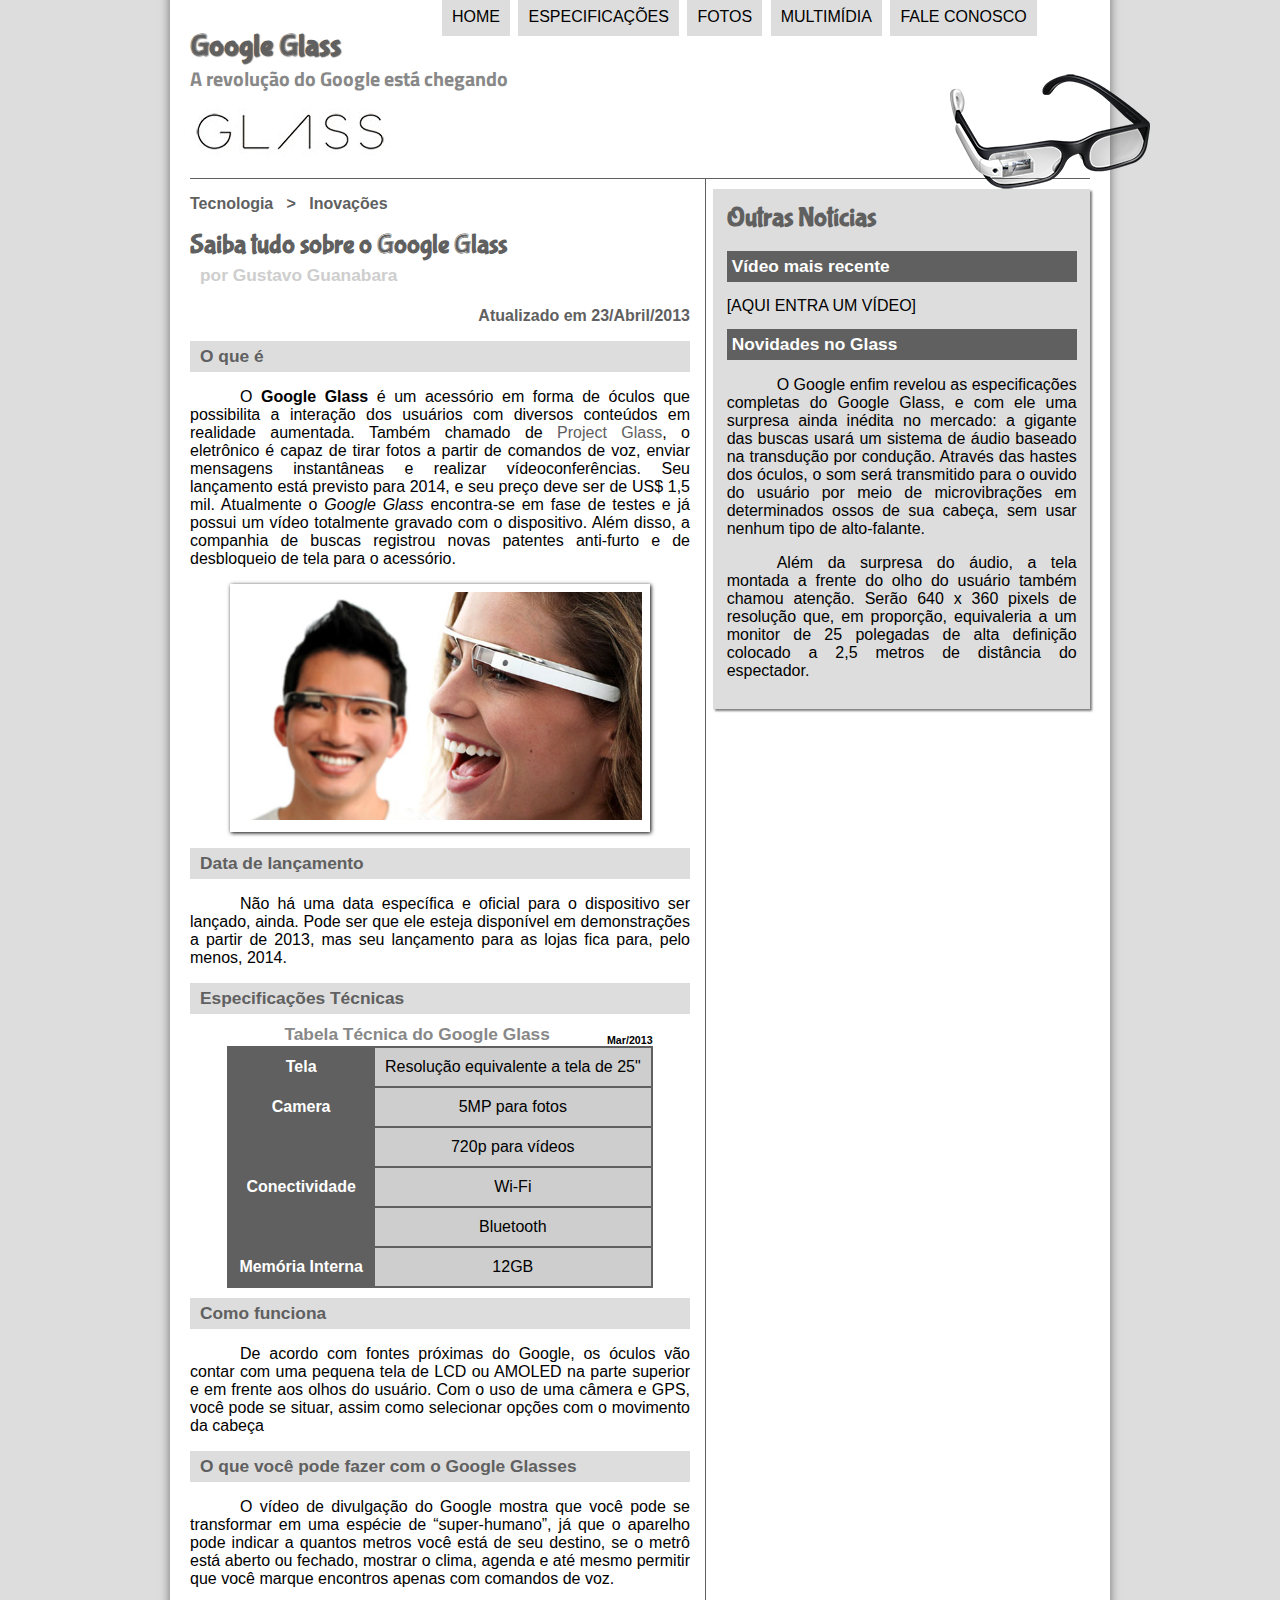
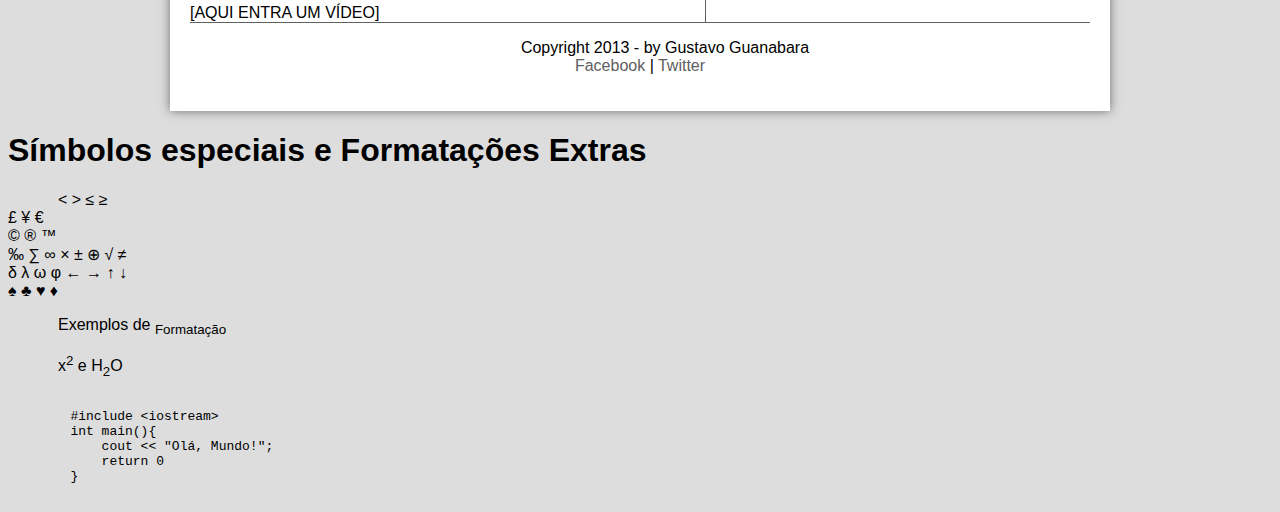
==== commit ff815d96: "Incluindo alterações da aula 25 e 26" ====
--- a/projeto-glass-html5/index.html
+++ b/projeto-glass-html5/index.html
@@ -8,6 +8,7 @@
     <link rel="stylesheet" type="text/css" href="_css/estilo.css">
 
 </head>
+<script src="_javascript/funcoes.js"></script>
 <body>
 
 <div id="interface">
@@ -25,11 +26,11 @@
         <nav id="menu">
             <h1>Menu Principal</h1>
             <ul type="disk">
-                <li><a href="index.html">Home</a></li>
-                <li><a href="specs.html">Especificações</a></li>
-                <li><a href="fotos.html">Fotos</a></li>
-                <li><a href="multimidia.html">Multimídia</a></li>
-                <li><a href="fale-conosco.html">Fale conosco</a></li>
+                <li onmouseover="mudaFoto('_imagens/home.png')" onmouseout="mudaFoto('_imagens/glass-oculos-preto-peq.png')"><a href="index.html">Home</a></li>
+                <li onmouseover="mudaFoto('_imagens/especificacoes.png')" onmouseout="mudaFoto('_imagens/glass-oculos-preto-peq.png')"><a href="specs.html">Especificações</a></li>
+                <li onmouseover="mudaFoto('_imagens/fotos.png')" onmouseout="mudaFoto('_imagens/glass-oculos-preto-peq.png')"><a href="fotos.html">Fotos</a></li>
+                <li onmouseover="mudaFoto('_imagens/multimidia.png')" onmouseout="mudaFoto('_imagens/glass-oculos-preto-peq.png')"><a href="multimidia.html">Multimídia</a></li>
+                <li onmouseover="mudaFoto('_imagens/contato.png')" onmouseout="mudaFoto('_imagens/glass-oculos-preto-peq.png')"><a href="fale-conosco.html">Fale conosco</a></li>
             </ul>
         </nav>
         
--- a/projeto-glass-html5/_css/estilo.css
+++ b/projeto-glass-html5/_css/estilo.css
@@ -37,7 +37,7 @@
 
 header#cabecalho img#icone{
     position: absolute;
-    left: 800px;
+    left: 950px;
     top: 70px;
 }
 
@@ -88,7 +88,7 @@
     padding: 10px;
     box-sizing: border-box;
     transition: opacity 1s;
-    font-size: x-large;
+    font-size: large;
 }
 
 figure.foto-legenda:hover figcaption{
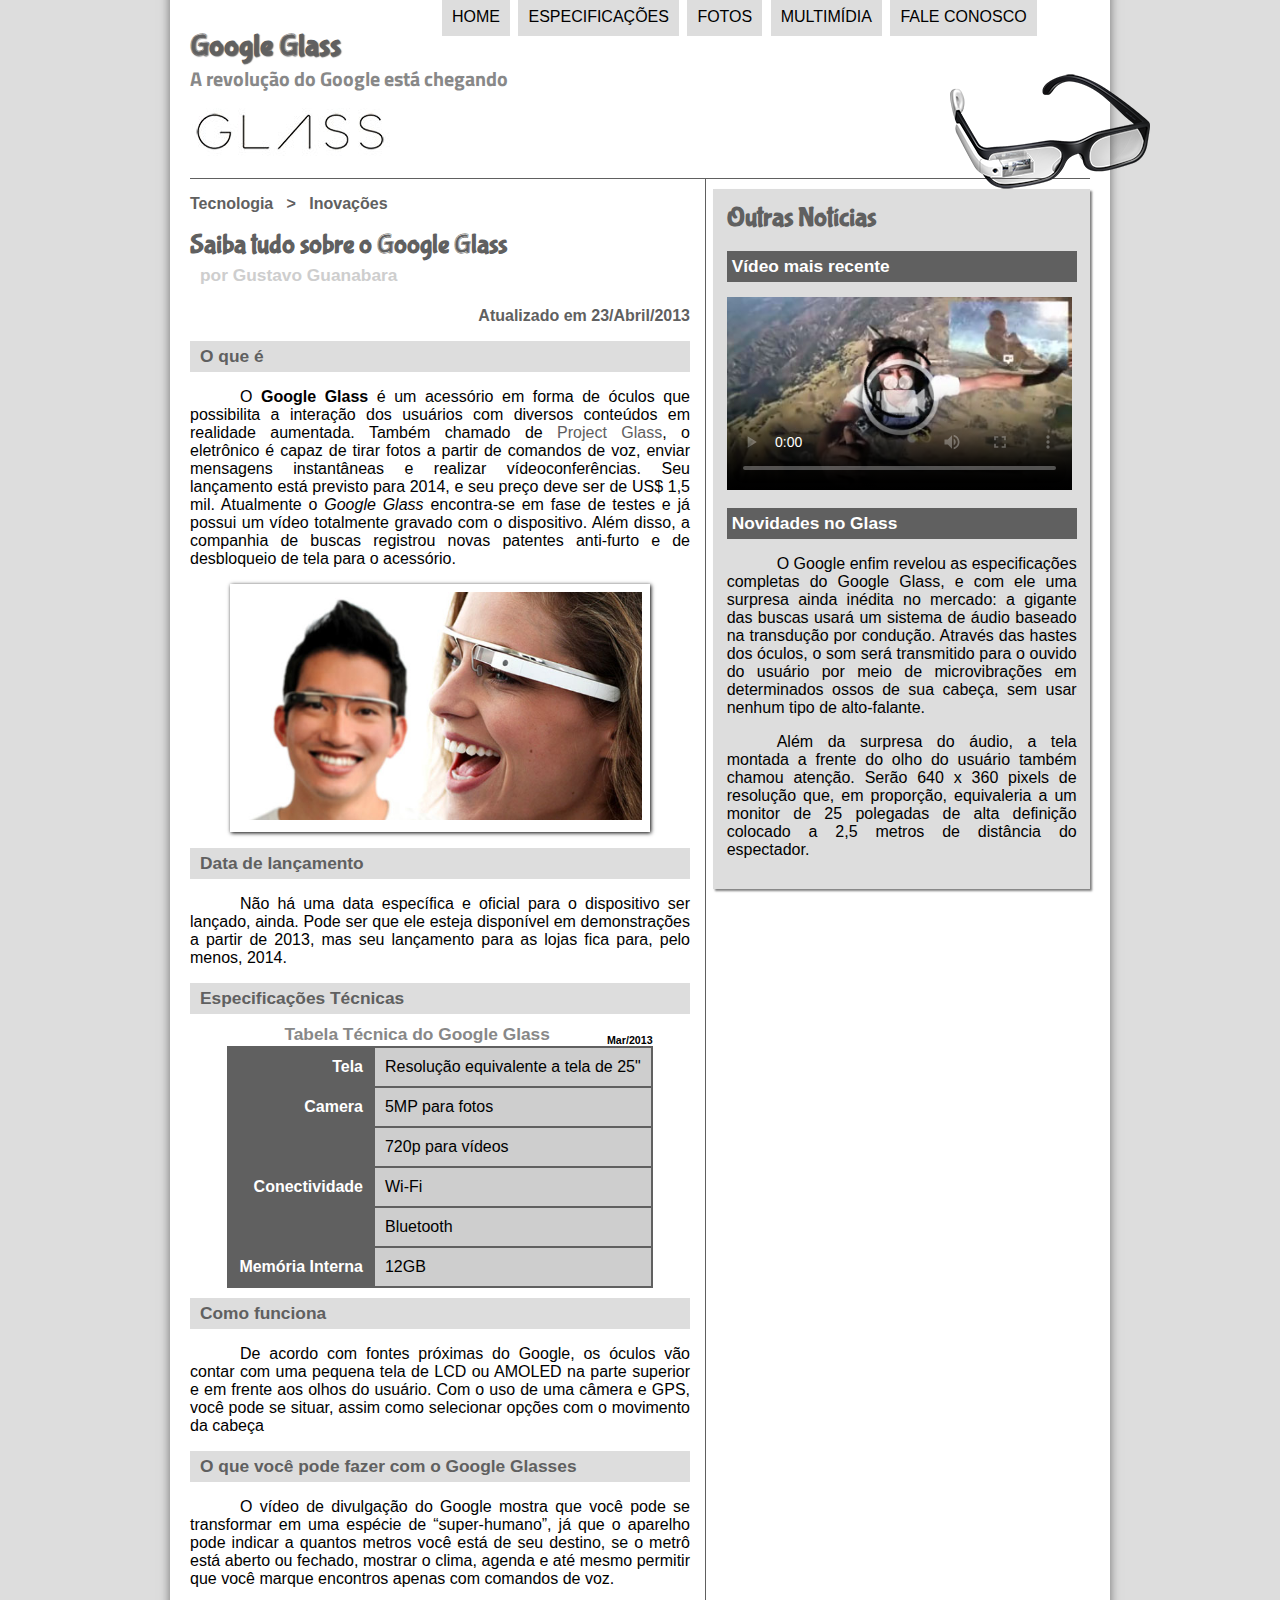
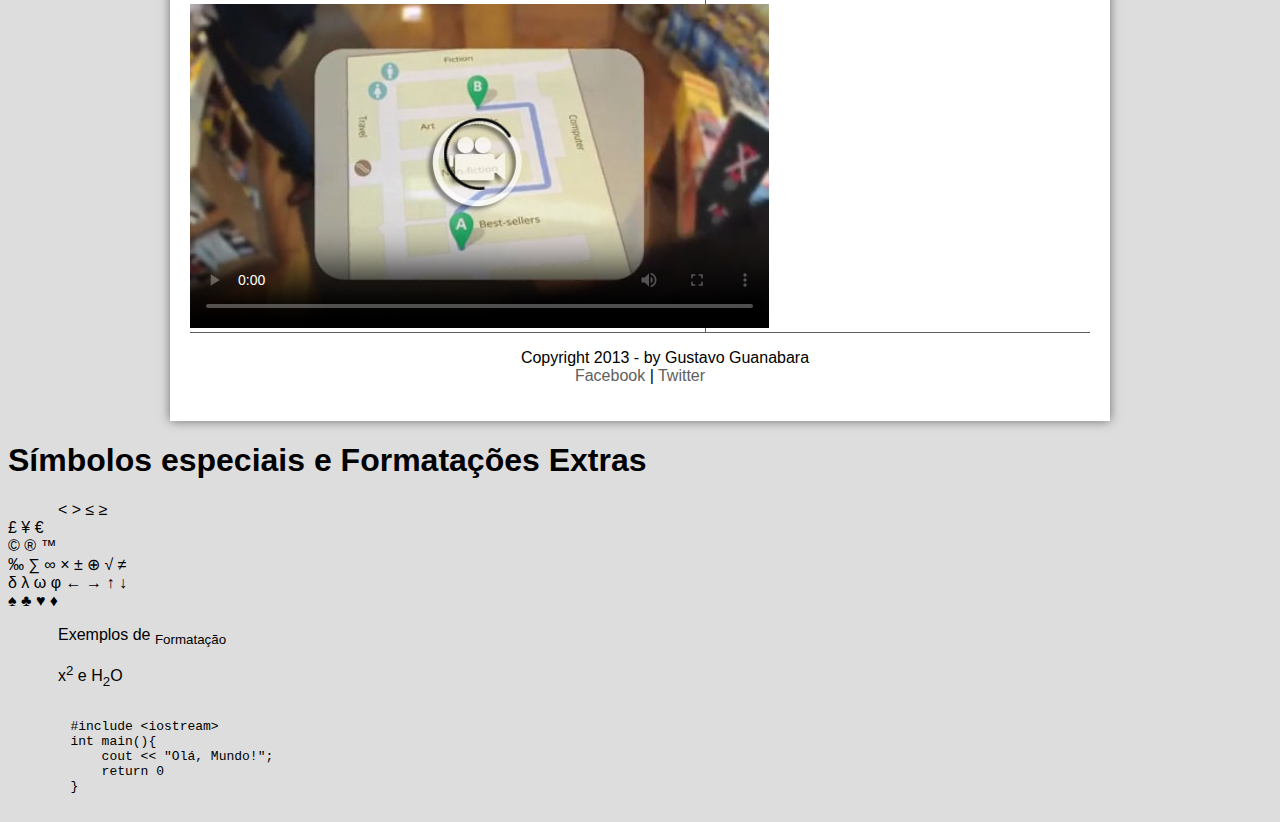
==== commit 8cac4061: "Adicionando alterações das aulas 31, 32 e 33" ====
--- a/projeto-glass-html5/index.html
+++ b/projeto-glass-html5/index.html
@@ -102,8 +102,11 @@
         
         <h2>O que você pode fazer com o Google Glasses</h2>
         <p>O vídeo de divulgação do Google mostra que você pode se transformar em uma espécie de “super-<wbr/>humano”, já que o aparelho pode indicar a quantos metros você está de seu destino, se o metrô está aberto ou fechado, mostrar o clima, agenda e até mesmo permitir que você marque encontros apenas com comandos de voz.</p>
-        
-        [AQUI ENTRA UM VÍDEO]
+
+        <video id="filme" controls="controls" poster="_imagens/video-mini01.jpg">
+            <source src="_media/one-day.mp4" type="video/mp4">                    
+                Descupe não foi possível carregaor o video.
+        </video>
     </article>
 
 </section>
@@ -113,7 +116,10 @@
     <h1>Outras Notícias</h2>
     <h2>Vídeo mais recente</h3>
 
-    [AQUI ENTRA UM VÍDEO]
+        <video id="filme-aside" controls="controls" poster="_imagens/video-mini02.jpg">
+            <source src="_media/how-it-feels.mp4" type="video/mp4">                    
+                Descupe não foi possível carregaor o video.
+        </video>
 
     <h2>Novidades no Glass</h2>
     <p>O Google enfim revelou as especificações completas do Google Glass, e com ele uma surpresa ainda inédita no mercado: a gigante das buscas usará um sistema de áudio baseado na transdução por condução. Através das hastes dos óculos, o som será transmitido para o ouvido do usuário por meio de microvibrações em determinados ossos de sua cabeça, sem usar nenhum tipo de alto-falante.</p>
--- a/projeto-glass-html5/_css/estilo.css
+++ b/projeto-glass-html5/_css/estilo.css
@@ -193,10 +193,12 @@
     background-color: #606060;
     vertical-align: top;
     font-weight: bold;
+    text-align: right;
 }
 
 table#tabelaspec td.cd{
     background-color: #cecece;
+    text-align: left;
 }
 
 table#tabelaspec caption{
@@ -246,3 +248,7 @@
     text-align: center;
 }
 
+video#filme-aside{
+    width: 345px;
+}
+
